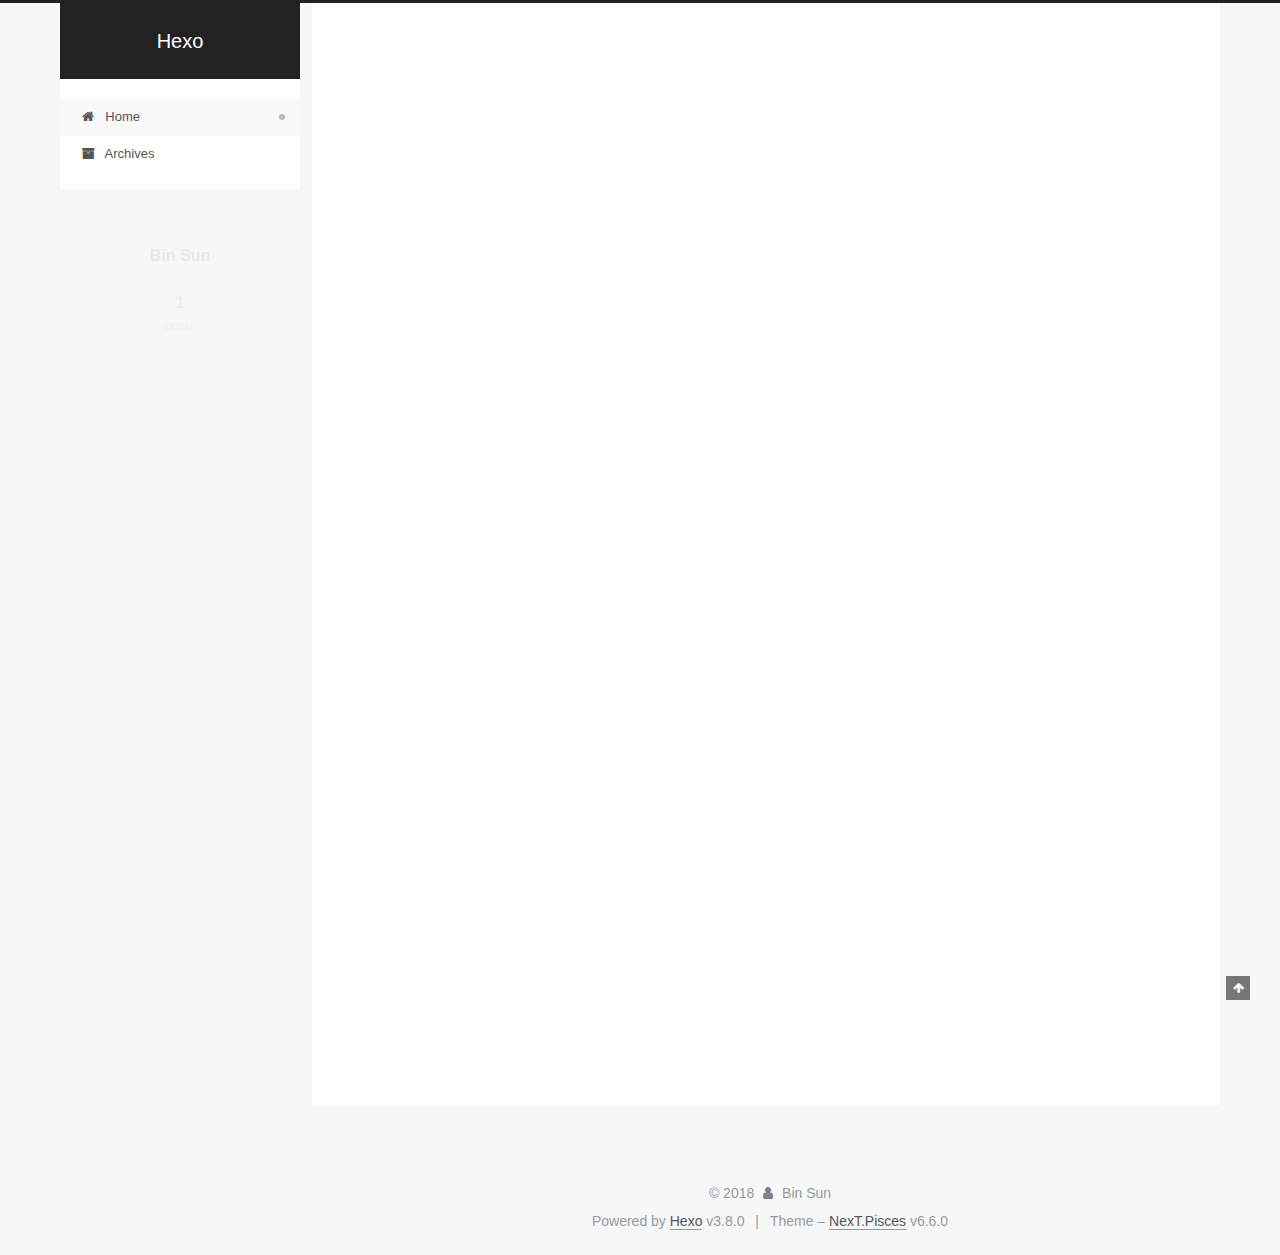
==== index.html @ 510707ea "Site updated: 2018-12-04 16:31:34" ====
<!DOCTYPE html>












  


<html class="theme-next pisces use-motion" lang="zh-Hans">
<head><meta name="generator" content="Hexo 3.8.0">
  <meta charset="UTF-8">
<meta http-equiv="X-UA-Compatible" content="IE=edge">
<meta name="viewport" content="width=device-width, initial-scale=1, maximum-scale=2">
<meta name="theme-color" content="#222">












<meta http-equiv="Cache-Control" content="no-transform">
<meta http-equiv="Cache-Control" content="no-siteapp">






















<link href="/lib/font-awesome/css/font-awesome.min.css?v=4.6.2" rel="stylesheet" type="text/css">

<link href="/css/main.css?v=6.6.0" rel="stylesheet" type="text/css">


  <link rel="apple-touch-icon" sizes="180x180" href="/images/apple-touch-icon-next.png?v=6.6.0">


  <link rel="icon" type="image/png" sizes="32x32" href="/images/favicon-32x32-next.png?v=6.6.0">


  <link rel="icon" type="image/png" sizes="16x16" href="/images/favicon-16x16-next.png?v=6.6.0">


  <link rel="mask-icon" href="/images/logo.svg?v=6.6.0" color="#222">









<script type="text/javascript" id="hexo.configurations">
  var NexT = window.NexT || {};
  var CONFIG = {
    root: '/',
    scheme: 'Pisces',
    version: '6.6.0',
    sidebar: {"position":"left","display":"post","offset":12,"b2t":false,"scrollpercent":false,"onmobile":false},
    fancybox: false,
    fastclick: false,
    lazyload: false,
    tabs: true,
    motion: {"enable":true,"async":false,"transition":{"post_block":"fadeIn","post_header":"slideDownIn","post_body":"slideDownIn","coll_header":"slideLeftIn","sidebar":"slideUpIn"}},
    algolia: {
      applicationID: '',
      apiKey: '',
      indexName: '',
      hits: {"per_page":10},
      labels: {"input_placeholder":"Search for Posts","hits_empty":"We didn't find any results for the search: ${query}","hits_stats":"${hits} results found in ${time} ms"}
    }
  };
</script>


  




  <meta property="og:type" content="website">
<meta property="og:title" content="Hexo">
<meta property="og:url" content="http://yoursite.com/index.html">
<meta property="og:site_name" content="Hexo">
<meta property="og:locale" content="zh-Hans">
<meta name="twitter:card" content="summary">
<meta name="twitter:title" content="Hexo">






  <link rel="canonical" href="http://yoursite.com/">



<script type="text/javascript" id="page.configurations">
  CONFIG.page = {
    sidebar: "",
  };
</script>

  <title>Hexo</title>
  











  <noscript>
  <style type="text/css">
    .use-motion .motion-element,
    .use-motion .brand,
    .use-motion .menu-item,
    .sidebar-inner,
    .use-motion .post-block,
    .use-motion .pagination,
    .use-motion .comments,
    .use-motion .post-header,
    .use-motion .post-body,
    .use-motion .collection-title { opacity: initial; }

    .use-motion .logo,
    .use-motion .site-title,
    .use-motion .site-subtitle {
      opacity: initial;
      top: initial;
    }

    .use-motion {
      .logo-line-before i { left: initial; }
      .logo-line-after i { right: initial; }
    }
  </style>
</noscript>

</head>

<body itemscope="" itemtype="http://schema.org/WebPage" lang="zh-Hans">

  
  
    
  

  <div class="container sidebar-position-left 
  page-home">
    <div class="headband"></div>

    <header id="header" class="header" itemscope="" itemtype="http://schema.org/WPHeader">
      <div class="header-inner"><div class="site-brand-wrapper">
  <div class="site-meta ">
    

    <div class="custom-logo-site-title">
      <a href="/" class="brand" rel="start">
        <span class="logo-line-before"><i></i></span>
        <span class="site-title">Hexo</span>
        <span class="logo-line-after"><i></i></span>
      </a>
    </div>
    
  </div>

  <div class="site-nav-toggle">
    <button aria-label="Toggle navigation bar">
      <span class="btn-bar"></span>
      <span class="btn-bar"></span>
      <span class="btn-bar"></span>
    </button>
  </div>
</div>



<nav class="site-nav">
  
    <ul id="menu" class="menu">
      
        
        
        
          
          <li class="menu-item menu-item-home menu-item-active">

    
    
    
      
    

    

    <a href="/" rel="section"><i class="menu-item-icon fa fa-fw fa-home"></i> <br>Home</a>

  </li>
        
        
        
          
          <li class="menu-item menu-item-archives">

    
    
    
      
    

    

    <a href="/archives/" rel="section"><i class="menu-item-icon fa fa-fw fa-archive"></i> <br>Archives</a>

  </li>

      
      
    </ul>
  

  

  
</nav>



  



</div>
    </header>

    


    <main id="main" class="main">
      <div class="main-inner">
        <div class="content-wrap">
          
            

          
          <div id="content" class="content">
            
  <section id="posts" class="posts-expand">
    
      

  

  
  
  

  

  <article class="post post-type-normal" itemscope="" itemtype="http://schema.org/Article">
  
  
  
  <div class="post-block">
    <link itemprop="mainEntityOfPage" href="http://yoursite.com/2018/12/03/hello-world/">

    <span hidden itemprop="author" itemscope="" itemtype="http://schema.org/Person">
      <meta itemprop="name" content="Bin Sun">
      <meta itemprop="description" content="">
      <meta itemprop="image" content="/images/avatar.gif">
    </span>

    <span hidden itemprop="publisher" itemscope="" itemtype="http://schema.org/Organization">
      <meta itemprop="name" content="Hexo">
    </span>

    
      <header class="post-header">

        
        
          <h1 class="post-title" itemprop="name headline">
                
                
                <a href="/2018/12/03/hello-world/" class="post-title-link" itemprop="http://yoursite.com/index.html">Hello World</a>
              
            
          </h1>
        

        <div class="post-meta">
          <span class="post-time">

            
            
            

            
              <span class="post-meta-item-icon">
                <i class="fa fa-calendar-o"></i>
              </span>
              
                <span class="post-meta-item-text">Posted on</span>
              

              
                
              

              <time title="Created: 2018-12-03 17:00:17" itemprop="dateCreated datePublished" datetime="2018-12-03T17:00:17+08:00">2018-12-03</time>
            

            
          </span>

          

          
            
          

          
          

          

          

          

        </div>
      </header>
    

    
    
    
    <div class="post-body" itemprop="articleBody">

      
      

      
        
          
            <p>Welcome to <a href="https://hexo.io/" target="_blank" rel="noopener">Hexo</a>! This is your very first post. Check <a href="https://hexo.io/docs/" target="_blank" rel="noopener">documentation</a> for more info. If you get any problems when using Hexo, you can find the answer in <a href="https://hexo.io/docs/troubleshooting.html" target="_blank" rel="noopener">troubleshooting</a> or you can ask me on <a href="https://github.com/hexojs/hexo/issues" target="_blank" rel="noopener">GitHub</a>.</p>
<h2 id="Quick-Start"><a href="#Quick-Start" class="headerlink" title="Quick Start"></a>Quick Start</h2><h3 id="Create-a-new-post"><a href="#Create-a-new-post" class="headerlink" title="Create a new post"></a>Create a new post</h3><figure class="highlight bash"><table><tr><td class="gutter"><pre><span class="line">1</span><br></pre></td><td class="code"><pre><span class="line">$ hexo new <span class="string">"My New Post"</span></span><br></pre></td></tr></table></figure>
<p>More info: <a href="https://hexo.io/docs/writing.html" target="_blank" rel="noopener">Writing</a></p>
<h3 id="Run-server"><a href="#Run-server" class="headerlink" title="Run server"></a>Run server</h3><figure class="highlight bash"><table><tr><td class="gutter"><pre><span class="line">1</span><br></pre></td><td class="code"><pre><span class="line">$ hexo server</span><br></pre></td></tr></table></figure>
<p>More info: <a href="https://hexo.io/docs/server.html" target="_blank" rel="noopener">Server</a></p>
<h3 id="Generate-static-files"><a href="#Generate-static-files" class="headerlink" title="Generate static files"></a>Generate static files</h3><figure class="highlight bash"><table><tr><td class="gutter"><pre><span class="line">1</span><br></pre></td><td class="code"><pre><span class="line">$ hexo generate</span><br></pre></td></tr></table></figure>
<p>More info: <a href="https://hexo.io/docs/generating.html" target="_blank" rel="noopener">Generating</a></p>
<h3 id="Deploy-to-remote-sites"><a href="#Deploy-to-remote-sites" class="headerlink" title="Deploy to remote sites"></a>Deploy to remote sites</h3><figure class="highlight bash"><table><tr><td class="gutter"><pre><span class="line">1</span><br></pre></td><td class="code"><pre><span class="line">$ hexo deploy</span><br></pre></td></tr></table></figure>
<p>More info: <a href="https://hexo.io/docs/deployment.html" target="_blank" rel="noopener">Deployment</a></p>

          
        
      
    </div>

    

    
    
    

    

    
       
    
    

    

    <footer class="post-footer">
      

      

      

      
      
        <div class="post-eof"></div>
      
    </footer>
  </div>
  
  
  
  </article>


    
  </section>

  


          </div>
          

        </div>
        
          
  
  <div class="sidebar-toggle">
    <div class="sidebar-toggle-line-wrap">
      <span class="sidebar-toggle-line sidebar-toggle-line-first"></span>
      <span class="sidebar-toggle-line sidebar-toggle-line-middle"></span>
      <span class="sidebar-toggle-line sidebar-toggle-line-last"></span>
    </div>
  </div>

  <aside id="sidebar" class="sidebar">
    
    <div class="sidebar-inner">

      

      

      <section class="site-overview-wrap sidebar-panel sidebar-panel-active">
        <div class="site-overview">
          <div class="site-author motion-element" itemprop="author" itemscope="" itemtype="http://schema.org/Person">
            
              <p class="site-author-name" itemprop="name">Bin Sun</p>
              <p class="site-description motion-element" itemprop="description"></p>
          </div>

          
            <nav class="site-state motion-element">
              
                <div class="site-state-item site-state-posts">
                
                  <a href="/archives/">
                
                    <span class="site-state-item-count">1</span>
                    <span class="site-state-item-name">posts</span>
                  </a>
                </div>
              

              

              
            </nav>
          

          

          

          

          
          

          
            
          
          

        </div>
      </section>

      

      

    </div>
  </aside>


        
      </div>
    </main>

    <footer id="footer" class="footer">
      <div class="footer-inner">
        <div class="copyright">&copy; <span itemprop="copyrightYear">2018</span>
  <span class="with-love" id="animate">
    <i class="fa fa-user"></i>
  </span>
  <span class="author" itemprop="copyrightHolder">Bin Sun</span>

  

  
</div>


  <div class="powered-by">Powered by <a href="https://hexo.io" class="theme-link" rel="noopener" target="_blank">Hexo</a> v3.8.0</div>



  <span class="post-meta-divider">|</span>



  <div class="theme-info">Theme – <a href="https://theme-next.org" class="theme-link" rel="noopener" target="_blank">NexT.Pisces</a> v6.6.0</div>




        








        
      </div>
    </footer>

    
      <div class="back-to-top">
        <i class="fa fa-arrow-up"></i>
        
      </div>
    

    
	
    

    
  </div>

  

<script type="text/javascript">
  if (Object.prototype.toString.call(window.Promise) !== '[object Function]') {
    window.Promise = null;
  }
</script>


























  
  
    <script type="text/javascript" src="/lib/jquery/index.js?v=2.1.3"></script>
  

  
  
    <script type="text/javascript" src="/lib/velocity/velocity.min.js?v=1.2.1"></script>
  

  
  
    <script type="text/javascript" src="/lib/velocity/velocity.ui.min.js?v=1.2.1"></script>
  


  


  <script type="text/javascript" src="/js/src/utils.js?v=6.6.0"></script>

  <script type="text/javascript" src="/js/src/motion.js?v=6.6.0"></script>



  
  


  <script type="text/javascript" src="/js/src/affix.js?v=6.6.0"></script>

  <script type="text/javascript" src="/js/src/schemes/pisces.js?v=6.6.0"></script>



  

  


  <script type="text/javascript" src="/js/src/bootstrap.js?v=6.6.0"></script>



  



  










  





  

  

  

  

  

  
  

  

  

  

  

  

  

</body>
</html>
---- css/main.css ----
/* normalize.css v3.0.2 | MIT License | git.io/normalize */
html {
  font-family: sans-serif; /* 1 */
  -ms-text-size-adjust: 100%; /* 2 */
  -webkit-text-size-adjust: 100%; /* 2 */
}
body {
  margin: 0;
}
article,
aside,
details,
figcaption,
figure,
footer,
header,
hgroup,
main,
menu,
nav,
section,
summary {
  display: block;
}
audio,
canvas,
progress,
video {
  display: inline-block; /* 1 */
  vertical-align: baseline; /* 2 */
}
audio:not([controls]) {
  display: none;
  height: 0;
}
[hidden],
template {
  display: none;
}
a {
  background-color: transparent;
}
a:active,
a:hover {
  outline: 0;
}
abbr[title] {
  border-bottom: 1px dotted;
}
b,
strong {
  font-weight: bold;
}
dfn {
  font-style: italic;
}
h1 {
  font-size: 2em;
  margin: 0.67em 0;
}
mark {
  background: #ff0;
  color: #000;
}
small {
  font-size: 80%;
}
sub,
sup {
  font-size: 75%;
  line-height: 0;
  position: relative;
  vertical-align: baseline;
}
sup {
  top: -0.5em;
}
sub {
  bottom: -0.25em;
}
img {
  border: 0;
}
svg:not(:root) {
  overflow: hidden;
}
figure {
  margin: 1em 40px;
}
hr {
  -moz-box-sizing: content-box;
  box-sizing: content-box;
  height: 0;
}
pre {
  overflow: auto;
}
code,
kbd,
pre,
samp {
  font-family: monospace, monospace;
  font-size: 1em;
}
button,
input,
optgroup,
select,
textarea {
  color: inherit; /* 1 */
  font: inherit; /* 2 */
  margin: 0; /* 3 */
}
button {
  overflow: visible;
}
button,
select {
  text-transform: none;
}
button,
html input[type="button"],
input[type="reset"],
input[type="submit"] {
  -webkit-appearance: button; /* 2 */
  cursor: pointer; /* 3 */
}
button[disabled],
html input[disabled] {
  cursor: default;
}
button::-moz-focus-inner,
input::-moz-focus-inner {
  border: 0;
  padding: 0;
}
input {
  line-height: normal;
}
input[type="checkbox"],
input[type="radio"] {
  box-sizing: border-box; /* 1 */
  padding: 0; /* 2 */
}
input[type="number"]::-webkit-inner-spin-button,
input[type="number"]::-webkit-outer-spin-button {
  height: auto;
}
input[type="search"] {
  -webkit-appearance: textfield; /* 1 */
  -moz-box-sizing: content-box;
  -webkit-box-sizing: content-box; /* 2 */
  box-sizing: content-box;
}
input[type="search"]::-webkit-search-cancel-button,
input[type="search"]::-webkit-search-decoration {
  -webkit-appearance: none;
}
fieldset {
  border: 1px solid #c0c0c0;
  margin: 0 2px;
  padding: 0.35em 0.625em 0.75em;
}
legend {
  border: 0; /* 1 */
  padding: 0; /* 2 */
}
textarea {
  overflow: auto;
}
optgroup {
  font-weight: bold;
}
table {
  border-collapse: collapse;
  border-spacing: 0;
}
td,
th {
  padding: 0;
}
::selection {
  background: #262a30;
  color: #fff;
}
body {
  position: relative;
  font-family: 'Lato', "PingFang SC", "Microsoft YaHei", sans-serif;
  font-size: 14px;
  line-height: 2;
  color: #555;
  background: #f5f7f9;
}
@media (max-width: 767px) {
  body {
    padding-right: 0 !important;
  }
}
@media (min-width: 768px) and (max-width: 991px) {
  body {
    padding-right: 0 !important;
  }
}
@media (min-width: 1200px) {
  body {
    font-size: 16px;
  }
}
h1,
h2,
h3,
h4,
h5,
h6 {
  margin: 0;
  padding: 0;
  font-weight: bold;
  line-height: 1.5;
  font-family: 'Lato', "PingFang SC", "Microsoft YaHei", sans-serif;
}
h1,
h2,
h3,
h4,
h5,
h6 {
  margin: 20px 0 15px;
}
h1 {
  font-size: 22px;
}
@media (max-width: 767px) {
  h1 {
    font-size: 18px;
  }
}
h2 {
  font-size: 20px;
}
@media (max-width: 767px) {
  h2 {
    font-size: 16px;
  }
}
h3 {
  font-size: 18px;
}
@media (max-width: 767px) {
  h3 {
    font-size: 14px;
  }
}
h4 {
  font-size: 16px;
}
@media (max-width: 767px) {
  h4 {
    font-size: 12px;
  }
}
h5 {
  font-size: 14px;
}
@media (max-width: 767px) {
  h5 {
    font-size: 10px;
  }
}
h6 {
  font-size: 12px;
}
@media (max-width: 767px) {
  h6 {
    font-size: 8px;
  }
}
p {
  margin: 0 0 20px 0;
}
a,
span.exturl {
  overflow-wrap: break-word;
  word-wrap: break-word;
  background-color: transparent;
  color: #555;
  text-decoration: none;
  outline: none;
  border-bottom: 1px solid #999;
  cursor: pointer;
}
a:hover,
span.exturl:hover {
  color: #222;
  border-bottom-color: #222;
}
blockquote {
  margin: 0;
  padding: 0;
}
img {
  display: block;
  margin: auto;
  max-width: 100%;
  height: auto;
}
hr {
  margin: 40px 0;
  height: 3px;
  border: none;
  background-color: #ddd;
  background-image: repeating-linear-gradient(-45deg, #fff, #fff 4px, transparent 4px, transparent 8px);
}
blockquote {
  padding: 0 15px;
  color: #666;
  border-left: 4px solid #ddd;
}
blockquote cite::before {
  content: "-";
  padding: 0 5px;
}
dt {
  font-weight: 700;
}
dd {
  margin: 0;
  padding: 0;
}
kbd {
  border: 1px solid #ccc;
  border-radius: 0.2em;
  box-shadow: 0.1em 0.1em 0.2em rgba(0,0,0,0.1);
  background-color: #f9f9f9;
  font-family: inherit;
  background-image: -webkit-linear-gradient(top, #eee, #fff, #eee);
  padding: 0.1em 0.3em;
  white-space: nowrap;
}
.text-left {
  text-align: left;
}
.text-center {
  text-align: center;
}
.text-right {
  text-align: right;
}
.text-justify {
  text-align: justify;
}
.text-nowrap {
  white-space: nowrap;
}
.text-lowercase {
  text-transform: lowercase;
}
.text-uppercase {
  text-transform: uppercase;
}
.text-capitalize {
  text-transform: capitalize;
}
.center-block {
  display: block;
  margin-left: auto;
  margin-right: auto;
}
.clearfix:before,
.clearfix:after {
  content: " ";
  display: table;
}
.clearfix:after {
  clear: both;
}
.pullquote {
  width: 45%;
}
.pullquote.left {
  float: left;
  margin-left: 5px;
  margin-right: 10px;
}
.pullquote.right {
  float: right;
  margin-left: 10px;
  margin-right: 5px;
}
.affix.affix.affix {
  position: fixed;
}
.translation {
  margin-top: -20px;
  font-size: 14px;
  color: #999;
}
.scrollbar-measure {
  width: 100px;
  height: 100px;
  overflow: scroll;
  position: absolute;
  top: -9999px;
}
.use-motion .motion-element {
  opacity: 0;
}
table {
  margin: 20px 0;
  width: 100%;
  border-collapse: collapse;
  border-spacing: 0;
  border: 1px solid #ddd;
  font-size: 14px;
  word-break: break-all;
}
table>tbody>tr:nth-of-type(odd) {
  background-color: #f9f9f9;
}
table>tbody>tr:hover {
  background-color: #f5f5f5;
}
caption,
th,
td {
  padding: 8px;
  text-align: left;
  vertical-align: middle;
  font-weight: normal;
}
th,
td {
  border-bottom: 3px solid #ddd;
  border-right: 1px solid #eee;
}
th {
  padding-bottom: 10px;
  font-weight: 700;
}
td {
  border-bottom-width: 1px;
}
html,
body {
  height: 100%;
}
.container {
  position: relative;
  min-height: 100%;
}
.header-inner {
  margin: 0 auto;
  padding: 100px 0 70px;
  width: calc(100% - 20px);
}
@media (min-width: 1200px) {
  .container .header-inner {
    width: 1160px;
  }
}
@media (min-width: 1600px) {
  .container .header-inner {
    width: 73%;
  }
}
.main {
  padding-bottom: 150px;
}
.main-inner {
  margin: 0 auto;
  width: calc(100% - 20px);
}
@media (min-width: 1200px) {
  .container .main-inner {
    width: 1160px;
  }
}
@media (min-width: 1600px) {
  .container .main-inner {
    width: 73%;
  }
}
.footer {
  position: absolute;
  left: 0;
  bottom: 0;
  width: 100%;
  min-height: 50px;
}
.footer-inner {
  box-sizing: border-box;
  margin: 20px auto;
  width: calc(100% - 20px);
}
@media (min-width: 1200px) {
  .container .footer-inner {
    width: 1160px;
  }
}
@media (min-width: 1600px) {
  .container .footer-inner {
    width: 73%;
  }
}
pre,
.highlight {
  overflow: auto;
  margin: 20px 0;
  padding: 0;
  font-size: 14px;
  color: #4d4d4c;
  background: #f7f7f7;
  line-height: 1.6;
}
pre,
code {
  font-family: consolas, Menlo, "PingFang SC", "Microsoft YaHei", monospace;
}
code {
  overflow-wrap: break-word;
  word-wrap: break-word;
  padding: 2px 4px;
  color: #555;
  background: #eee;
  border-radius: 3px;
  font-size: 14px;
}
pre {
  padding: 10px;
}
pre code {
  padding: 0;
  color: #4d4d4c;
  background: none;
  text-shadow: none;
}
.highlight {
  border-radius: 1px;
}
.highlight pre {
  border: none;
  margin: 0;
  padding: 10px 0;
}
.highlight table {
  margin: 0;
  width: auto;
  border: none;
}
.highlight td {
  border: none;
  padding: 0;
}
.highlight figcaption {
  font-size: 1em;
  color: #4d4d4c;
  line-height: 1em;
  margin-bottom: 1em;
  margin: 0em;
  padding: 0.5em;
  background: #eee;
  border-bottom: 1px solid #e9e9e9;
}
.highlight figcaption:before,
.highlight figcaption:after {
  content: " ";
  display: table;
}
.highlight figcaption:after {
  clear: both;
}
.highlight figcaption a {
  float: right;
  color: #4d4d4c;
}
.highlight figcaption a:hover {
  border-bottom-color: #4d4d4c;
}
.highlight .gutter pre {
  padding-left: 10px;
  padding-right: 10px;
  color: #869194;
  text-align: right;
  background-color: #eff2f3;
}
.highlight .code pre {
  width: 100%;
  padding-left: 10px;
  padding-right: 10px;
  background-color: #f7f7f7;
}
.highlight .line {
  height: 20px;
}
.gutter {
  -webkit-user-select: none;
  -moz-user-select: none;
  -ms-user-select: none;
  user-select: none;
}
.gist table {
  width: auto;
}
.gist table td {
  border: none;
}
pre .deletion {
  background: #fdd;
}
pre .addition {
  background: #dfd;
}
pre .meta {
  color: #8959a8;
}
pre .comment {
  color: #8e908c;
}
pre .variable,
pre .attribute,
pre .tag,
pre .regexp,
pre .ruby .constant,
pre .xml .tag .title,
pre .xml .pi,
pre .xml .doctype,
pre .html .doctype,
pre .css .id,
pre .css .class,
pre .css .pseudo {
  color: #c82829;
}
pre .number,
pre .preprocessor,
pre .built_in,
pre .literal,
pre .params,
pre .constant,
pre .command {
  color: #f5871f;
}
pre .ruby .class .title,
pre .css .rules .attribute,
pre .string,
pre .value,
pre .inheritance,
pre .header,
pre .ruby .symbol,
pre .xml .cdata,
pre .special,
pre .number,
pre .formula {
  color: #718c00;
}
pre .title,
pre .css .hexcolor {
  color: #3e999f;
}
pre .function,
pre .python .decorator,
pre .python .title,
pre .ruby .function .title,
pre .ruby .title .keyword,
pre .perl .sub,
pre .javascript .title,
pre .coffeescript .title {
  color: #4271ae;
}
pre .keyword,
pre .javascript .function {
  color: #8959a8;
}
.posts-expand .post-body img.full-image {
  border: none;
}
.blockquote-center,
.page-home .post-type-quote blockquote,
.page-post-detail .post-type-quote blockquote {
  position: relative;
  margin: 40px 0;
  padding: 0;
  border-left: none;
  text-align: center;
}
.blockquote-center::before,
.page-home .post-type-quote blockquote::before,
.page-post-detail .post-type-quote blockquote::before,
.blockquote-center::after,
.page-home .post-type-quote blockquote::after,
.page-post-detail .post-type-quote blockquote::after {
  position: absolute;
  content: ' ';
  display: block;
  width: 100%;
  height: 24px;
  opacity: 0.2;
  background-repeat: no-repeat;
  background-position: 0 -6px;
  background-size: 22px 22px;
}
.blockquote-center::before,
.page-home .post-type-quote blockquote::before,
.page-post-detail .post-type-quote blockquote::before {
  top: -20px;
  background-image: url("../images/quote-l.svg");
  border-top: 1px solid #ccc;
}
.blockquote-center::after,
.page-home .post-type-quote blockquote::after,
.page-post-detail .post-type-quote blockquote::after {
  bottom: -20px;
  background-image: url("../images/quote-r.svg");
  border-bottom: 1px solid #ccc;
  background-position: 100% 8px;
}
.blockquote-center p,
.page-home .post-type-quote blockquote p,
.page-post-detail .post-type-quote blockquote p,
.blockquote-center div,
.page-home .post-type-quote blockquote div,
.page-post-detail .post-type-quote blockquote div {
  text-align: center;
}
.post .post-body .group-picture img {
  box-sizing: border-box;
  padding: 0 3px;
  border: none;
}
.post .group-picture-row {
  overflow: hidden;
  margin-top: 6px;
}
.post .group-picture-row:first-child {
  margin-top: 0;
}
.post .group-picture-column {
  float: left;
}
.page-post-detail .post-body .group-picture-column {
  float: none;
  margin-top: 10px;
  width: auto !important;
}
.page-post-detail .post-body .group-picture-column img {
  margin: 0 auto;
}
.page-archive .group-picture-container {
  overflow: hidden;
}
.page-archive .group-picture-row {
  float: left;
}
.page-archive .group-picture-row:first-child {
  margin-top: 6px;
}
.page-archive .group-picture-column {
  max-width: 150px;
  max-height: 150px;
}
.post-body .note {
  position: relative;
  padding: 15px;
  margin-bottom: 20px;
  border: 1px solid #eee;
  border-left-width: 5px;
  border-radius: 3px;
}
.post-body .note h2,
.post-body .note h3,
.post-body .note h4,
.post-body .note h5,
.post-body .note h6 {
  margin-top: 0;
  margin-bottom: 0;
  border-bottom: initial;
  padding-top: 0 !important;
}
.post-body .note p:first-child,
.post-body .note ul:first-child,
.post-body .note ol:first-child,
.post-body .note table:first-child,
.post-body .note pre:first-child,
.post-body .note blockquote:first-child {
  margin-top: 0;
}
.post-body .note p:last-child,
.post-body .note ul:last-child,
.post-body .note ol:last-child,
.post-body .note table:last-child,
.post-body .note pre:last-child,
.post-body .note blockquote:last-child {
  margin-bottom: 0;
}
.post-body .note.default {
  border-left-color: #777;
}
.post-body .note.default h2,
.post-body .note.default h3,
.post-body .note.default h4,
.post-body .note.default h5,
.post-body .note.default h6 {
  color: #777;
}
.post-body .note.primary {
  border-left-color: #6f42c1;
}
.post-body .note.primary h2,
.post-body .note.primary h3,
.post-body .note.primary h4,
.post-body .note.primary h5,
.post-body .note.primary h6 {
  color: #6f42c1;
}
.post-body .note.info {
  border-left-color: #428bca;
}
.post-body .note.info h2,
.post-body .note.info h3,
.post-body .note.info h4,
.post-body .note.info h5,
.post-body .note.info h6 {
  color: #428bca;
}
.post-body .note.success {
  border-left-color: #5cb85c;
}
.post-body .note.success h2,
.post-body .note.success h3,
.post-body .note.success h4,
.post-body .note.success h5,
.post-body .note.success h6 {
  color: #5cb85c;
}
.post-body .note.warning {
  border-left-color: #f0ad4e;
}
.post-body .note.warning h2,
.post-body .note.warning h3,
.post-body .note.warning h4,
.post-body .note.warning h5,
.post-body .note.warning h6 {
  color: #f0ad4e;
}
.post-body .note.danger {
  border-left-color: #d9534f;
}
.post-body .note.danger h2,
.post-body .note.danger h3,
.post-body .note.danger h4,
.post-body .note.danger h5,
.post-body .note.danger h6 {
  color: #d9534f;
}
.post-body .label {
  display: inline;
  padding: 0 2px;
  white-space: nowrap;
}
.post-body .label.default {
  background-color: #f0f0f0;
}
.post-body .label.primary {
  background-color: #efe6f7;
}
.post-body .label.info {
  background-color: #e5f2f8;
}
.post-body .label.success {
  background-color: #e7f4e9;
}
.post-body .label.warning {
  background-color: #fcf6e1;
}
.post-body .label.danger {
  background-color: #fae8eb;
}
.post-body .tabs {
  position: relative;
  display: block;
  margin-bottom: 20px;
  padding-top: 10px;
}
.post-body .tabs ul.nav-tabs {
  margin: 0;
  padding: 0;
  display: flex;
  margin-bottom: -1px;
}
@media (max-width: 413px) {
  .post-body .tabs ul.nav-tabs {
    display: block;
    margin-bottom: 5px;
  }
}
.post-body .tabs ul.nav-tabs li.tab {
  list-style-type: none !important;
  margin: 0 0.25em 0 0;
  border-top: 3px solid transparent;
  border-left: 1px solid transparent;
  border-right: 1px solid transparent;
}
@media (max-width: 413px) {
  .post-body .tabs ul.nav-tabs li.tab {
    margin: initial;
    border-top: 1px solid transparent;
    border-left: 3px solid transparent;
    border-right: 1px solid transparent;
    border-bottom: 1px solid transparent;
  }
}
.post-body .tabs ul.nav-tabs li.tab a {
  outline: 0;
  border-bottom: initial;
  display: block;
  line-height: 1.8em;
  padding: 0.25em 0.75em;
  transition-duration: 0.2s;
  transition-timing-function: ease-out;
  transition-delay: 0s;
}
.post-body .tabs ul.nav-tabs li.tab a i {
  width: 1.285714285714286em;
}
.post-body .tabs ul.nav-tabs li.tab.active {
  border-top: 3px solid #fc6423;
  border-left: 1px solid #ddd;
  border-right: 1px solid #ddd;
  background-color: #fff;
}
@media (max-width: 413px) {
  .post-body .tabs ul.nav-tabs li.tab.active {
    border-top: 1px solid #ddd;
    border-left: 3px solid #fc6423;
    border-right: 1px solid #ddd;
    border-bottom: 1px solid #ddd;
  }
}
.post-body .tabs ul.nav-tabs li.tab.active a {
  cursor: default;
  color: #555;
}
.post-body .tabs .tab-content {
  background-color: #fff;
}
.post-body .tabs .tab-content .tab-pane {
  border: 1px solid #ddd;
  padding: 20px 20px 0 20px;
}
.post-body .tabs .tab-content .tab-pane:not(.active) {
  display: none !important;
}
.post-body .tabs .tab-content .tab-pane.active {
  display: block !important;
}
.btn {
  display: inline-block;
  padding: 0 20px;
  font-size: 14px;
  color: #555;
  background: #fff;
  border: 2px solid #555;
  text-decoration: none;
  border-radius: 2px;
  transition-property: background-color;
  transition-duration: 0.2s;
  transition-timing-function: ease-in-out;
  transition-delay: 0s;
  line-height: 2;
}
.btn:hover {
  border-color: #222;
  color: #fff;
  background: #222;
}
.btn +.btn {
  margin: 0 0 8px 8px;
}
.btn .fa-fw {
  width: 1.285714285714286em;
  text-align: left;
}
.btn-bar {
  display: block;
  width: 22px;
  height: 2px;
  background: #555;
  border-radius: 1px;
}
.btn-bar+.btn-bar {
  margin-top: 4px;
}
.pagination {
  margin: 120px 0 40px;
  text-align: center;
  border-top: 1px solid #eee;
}
.page-number-basic,
.pagination .prev,
.pagination .next,
.pagination .page-number,
.pagination .space {
  display: inline-block;
  position: relative;
  top: -1px;
  margin: 0 10px;
  padding: 0 11px;
}
@media (max-width: 767px) {
  .page-number-basic,
  .pagination .prev,
  .pagination .next,
  .pagination .page-number,
  .pagination .space {
    margin: 0 5px;
  }
}
.pagination .prev,
.pagination .next,
.pagination .page-number {
  border-bottom: 0;
  border-top: 1px solid #eee;
  transition-property: border-color;
  transition-duration: 0.2s;
  transition-timing-function: ease-in-out;
  transition-delay: 0s;
}
.pagination .prev:hover,
.pagination .next:hover,
.pagination .page-number:hover {
  border-top-color: #222;
}
.pagination .space {
  padding: 0;
  margin: 0;
}
.pagination .prev {
  margin-left: 0;
}
.pagination .next {
  margin-right: 0;
}
.pagination .page-number.current {
  color: #fff;
  background: #ccc;
  border-top-color: #ccc;
}
@media (max-width: 767px) {
  .pagination {
    border-top: none;
  }
  .pagination .prev,
  .pagination .next,
  .pagination .page-number {
    margin-bottom: 10px;
    border-top: 0;
    border-bottom: 1px solid #eee;
    padding: 0 10px;
  }
  .pagination .prev:hover,
  .pagination .next:hover,
  .pagination .page-number:hover {
    border-bottom-color: #222;
  }
}
.comments {
  margin: 60px 20px 0;
}
.tag-cloud {
  text-align: center;
}
.tag-cloud a {
  display: inline-block;
  margin: 10px;
}
.back-to-top {
  box-sizing: border-box;
  position: fixed;
  bottom: -100px;
  right: 30px;
  z-index: 1050;
  padding: 0 6px;
  width: 24px;
  background: #222;
  font-size: 12px;
  opacity: 0.6;
  color: #fff;
  cursor: pointer;
  text-align: center;
  -webkit-transform: translateZ(0);
  transition-property: bottom;
  transition-duration: 0.2s;
  transition-timing-function: ease-in-out;
  transition-delay: 0s;
}
@media (min-width: 768px) and (max-width: 991px) {
  .back-to-top {
    display: none !important;
  }
}
@media (max-width: 767px) {
  .back-to-top {
    display: none !important;
  }
}
.back-to-top.back-to-top-on {
  bottom: 30px;
}
.header {
  background: transparent;
}
.header-inner {
  position: relative;
}
.headband {
  height: 3px;
  background: #222;
}
.site-meta {
  margin: 0;
  text-align: center;
}
@media (max-width: 767px) {
  .site-meta {
    text-align: center;
  }
}
.brand {
  position: relative;
  display: inline-block;
  padding: 0 40px;
  color: #fff;
  background: #222;
  border-bottom: none;
}
.brand:hover {
  color: #fff;
}
.logo {
  display: inline-block;
  margin-right: 5px;
  line-height: 36px;
  vertical-align: top;
}
.site-title {
  display: inline-block;
  vertical-align: top;
  line-height: 36px;
  font-size: 20px;
  font-weight: normal;
  font-family: 'Lato', "PingFang SC", "Microsoft YaHei", sans-serif;
}
.site-subtitle {
  margin-top: 10px;
  font-size: 13px;
  color: #ddd;
}
.use-motion .brand {
  opacity: 0;
}
.use-motion .logo,
.use-motion .site-title,
.use-motion .site-subtitle {
  opacity: 0;
  position: relative;
  top: -10px;
}
.site-nav-toggle {
  display: none;
  position: absolute;
  top: 10px;
  left: 10px;
}
@media (max-width: 767px) {
  .site-nav-toggle {
    display: block;
  }
}
.site-nav-toggle button {
  margin-top: 2px;
  padding: 9px 10px;
  background: transparent;
  border: none;
}
@media (max-width: 767px) {
  .site-nav {
    display: none;
    margin: 0 -10px;
    padding: 0 10px;
    clear: both;
    border-top: 1px solid #ddd;
  }
}
@media (min-width: 768px) and (max-width: 991px) {
  .site-nav {
    display: block !important;
  }
}
@media (min-width: 992px) {
  .site-nav {
    display: block !important;
  }
}
.menu {
  margin-top: 20px;
  padding-left: 0;
  text-align: center;
}
.menu .menu-item {
  display: inline-block;
  margin: 0 10px;
  list-style: none;
}
@media screen and (max-width: 767px) {
  .menu .menu-item {
    margin-top: 10px;
  }
}
.menu .menu-item a,
.menu .menu-item span.exturl {
  display: block;
  font-size: 13px;
  line-height: inherit;
  border-bottom: 1px solid transparent;
  transition-property: border-color;
  transition-duration: 0.2s;
  transition-timing-function: ease-in-out;
  transition-delay: 0s;
}
.menu .menu-item a:hover,
.menu .menu-item span.exturl:hover {
  border-bottom-color: #222;
}
.menu .menu-item .fa {
  margin-right: 5px;
}
.use-motion .menu-item {
  opacity: 0;
}
.post-body {
  overflow-wrap: break-word;
  word-wrap: break-word;
  font-family: 'Lato', "PingFang SC", "Microsoft YaHei", sans-serif;
}
.post-body .exturl .fa {
  font-size: 14px;
  margin-left: 4px;
}
.post-body .fancybox img {
  display: block !important;
  margin: 0 auto;
  cursor: pointer;
  cursor: zoom-in;
  cursor: -webkit-zoom-in;
}
.post-body .image-caption,
.post-body .figure .caption {
  margin: -20px auto 15px;
  text-align: center;
  font-size: 14px;
  color: #999;
  font-weight: bold;
  line-height: 1;
}
.post-sticky-flag {
  display: inline-block;
  font-size: 16px;
  -ms-transform: rotate(30deg);
  -webkit-transform: rotate(30deg);
  -moz-transform: rotate(30deg);
  -ms-transform: rotate(30deg);
  -o-transform: rotate(30deg);
  transform: rotate(30deg);
}
.use-motion .post-block,
.use-motion .pagination,
.use-motion .comments {
  opacity: 0;
}
.use-motion .post-header {
  opacity: 0;
}
.use-motion .post-body {
  opacity: 0;
}
.use-motion .collection-title {
  opacity: 0;
}
.posts-expand {
  padding-top: 40px;
}
@media (max-width: 767px) {
  .posts-expand {
    margin: 0 20px;
  }
  .post-body pre .gutter pre {
    padding-right: 10px;
  }
  .post-body .highlight {
    margin-left: 0px;
    margin-right: 0px;
    padding: 0;
  }
  .post-body .highlight .gutter pre {
    padding-right: 10px;
  }
}
@media (min-width: 992px) {
  .posts-expand .post-body {
    text-align: justify;
  }
}
.posts-expand .post-body h2,
.posts-expand .post-body h3,
.posts-expand .post-body h4,
.posts-expand .post-body h5,
.posts-expand .post-body h6 {
  padding-top: 10px;
}
.posts-expand .post-body h2 .header-anchor,
.posts-expand .post-body h3 .header-anchor,
.posts-expand .post-body h4 .header-anchor,
.posts-expand .post-body h5 .header-anchor,
.posts-expand .post-body h6 .header-anchor {
  float: right;
  margin-left: 10px;
  color: #ccc;
  border-bottom-style: none;
  visibility: hidden;
}
.posts-expand .post-body h2 .header-anchor:hover,
.posts-expand .post-body h3 .header-anchor:hover,
.posts-expand .post-body h4 .header-anchor:hover,
.posts-expand .post-body h5 .header-anchor:hover,
.posts-expand .post-body h6 .header-anchor:hover {
  color: inherit;
}
.posts-expand .post-body h2:hover .header-anchor,
.posts-expand .post-body h3:hover .header-anchor,
.posts-expand .post-body h4:hover .header-anchor,
.posts-expand .post-body h5:hover .header-anchor,
.posts-expand .post-body h6:hover .header-anchor {
  visibility: visible;
}
.posts-expand .post-body ul li {
  list-style: circle;
}
.posts-expand .post-body img {
  box-sizing: border-box;
  margin: auto;
  padding: 3px;
  border: 1px solid #ddd;
}
.posts-expand .post-body .fancybox img {
  margin: 0 auto 25px;
}
.posts-expand .post-body img {
  margin: 0 auto 25px;
}
@media (max-width: 767px) {
  .posts-collapse {
    margin: 0 20px;
  }
  .posts-collapse .post-title,
  .posts-collapse .post-meta {
    display: block;
    width: auto;
    text-align: left;
  }
}
.posts-collapse {
  position: relative;
  z-index: 1010;
  margin-left: 55px;
}
.posts-collapse::after {
  content: " ";
  position: absolute;
  top: 20px;
  left: 0;
  margin-left: -2px;
  width: 4px;
  height: 100%;
  background: #f5f5f5;
  z-index: -1;
}
@media (max-width: 767px) {
  .posts-collapse {
    margin: 0 20px;
  }
}
.posts-collapse .collection-title {
  position: relative;
  margin: 60px 0;
}
.posts-collapse .collection-title h1,
.posts-collapse .collection-title h2 {
  margin-left: 20px;
}
.posts-collapse .collection-title small {
  color: #bbb;
  margin-left: 5px;
}
.posts-collapse .collection-title::before {
  content: " ";
  position: absolute;
  left: 0;
  top: 50%;
  margin-left: -4px;
  margin-top: -4px;
  width: 8px;
  height: 8px;
  background: #bbb;
  border-radius: 50%;
}
.posts-collapse .post {
  margin: 30px 0;
}
.posts-collapse .post-header {
  position: relative;
  transition-duration: 0.2s;
  transition-timing-function: ease-in-out;
  transition-delay: 0s;
  transition-property: border;
  border-bottom: 1px dashed #ccc;
}
.posts-collapse .post-header::before {
  content: " ";
  position: absolute;
  left: 0;
  top: 12px;
  width: 6px;
  height: 6px;
  margin-left: -4px;
  background: #bbb;
  border-radius: 50%;
  border: 1px solid #fff;
  transition-duration: 0.2s;
  transition-timing-function: ease-in-out;
  transition-delay: 0s;
  transition-property: background;
}
.posts-collapse .post-header:hover {
  border-bottom-color: #666;
}
.posts-collapse .post-header:hover::before {
  background: #222;
}
.posts-collapse .post-meta {
  position: absolute;
  font-size: 12px;
  left: 20px;
  top: 5px;
}
.posts-collapse .post-comments-count {
  display: none;
}
.posts-collapse .post-title {
  margin-left: 60px;
  font-size: 16px;
  font-weight: normal;
  line-height: inherit;
}
.posts-collapse .post-title::after {
  margin-left: 3px;
  opacity: 0.6;
}
.posts-collapse .post-title a,
.posts-collapse .post-title span.exturl {
  color: #666;
  border-bottom: none;
}
.page-home .post-type-quote .post-header,
.page-post-detail .post-type-quote .post-header,
.page-home .post-type-quote .post-tags,
.page-post-detail .post-type-quote .post-tags {
  display: none;
}
.posts-expand .post-title {
  overflow-wrap: break-word;
  word-wrap: break-word;
  text-align: center;
  font-weight: 400;
}
.posts-expand .post-title-link {
  display: inline-block;
  position: relative;
  color: #555;
  border-bottom: none;
  line-height: 1.2;
  vertical-align: top;
}
.posts-expand .post-title-link::before {
  content: "";
  position: absolute;
  width: 100%;
  height: 2px;
  bottom: 0;
  left: 0;
  background-color: #000;
  visibility: hidden;
  -webkit-transform: scaleX(0);
  -moz-transform: scaleX(0);
  -ms-transform: scaleX(0);
  -o-transform: scaleX(0);
  transform: scaleX(0);
  transition-duration: 0.2s;
  transition-timing-function: ease-in-out;
  transition-delay: 0s;
}
.posts-expand .post-title-link:hover::before {
  visibility: visible;
  -webkit-transform: scaleX(1);
  -moz-transform: scaleX(1);
  -ms-transform: scaleX(1);
  -o-transform: scaleX(1);
  transform: scaleX(1);
}
.posts-expand .post-title-link .fa {
  font-size: 20px;
  margin-left: 5px;
}
.posts-expand .post-meta {
  margin: 3px 0 60px 0;
  color: #999;
  font-family: 'Lato', "PingFang SC", "Microsoft YaHei", sans-serif;
  font-size: 12px;
  text-align: center;
}
.posts-expand .post-meta .post-category-list {
  display: inline-block;
  margin: 0;
  padding: 3px;
}
.posts-expand .post-meta .post-category-list-link {
  color: #999;
}
.posts-expand .post-meta .post-description {
  font-size: 14px;
  margin-top: 2px;
}
.posts-expand .post-meta time {
  border-bottom: 1px dashed #999;
  cursor: help;
}
.post-meta-divider {
  margin: 0 0.5em;
}
.post-meta-item-icon {
  margin-right: 3px;
}
@media (min-width: 768px) and (max-width: 991px) {
  .post-meta-item-icon {
    display: inline-block;
  }
}
@media (max-width: 767px) {
  .post-meta-item-icon {
    display: inline-block;
  }
}
@media (min-width: 768px) and (max-width: 991px) {
  .post-meta-item-text {
    display: none;
  }
}
@media (max-width: 767px) {
  .post-meta-item-text {
    display: none;
  }
}
.post-button {
  margin-top: 40px;
}
.posts-expand .post-tags {
  margin-top: 40px;
  text-align: center;
}
.posts-expand .post-tags a {
  display: inline-block;
  margin-right: 10px;
  font-size: 13px;
}
.post-nav {
  display: table;
  margin-top: 15px;
  width: 100%;
  border-top: 1px solid #eee;
}
.post-nav-divider {
  display: table-cell;
  width: 10%;
}
.post-nav-item {
  display: table-cell;
  padding: 10px 0 0 0;
  width: 45%;
  vertical-align: top;
}
.post-nav-item a {
  position: relative;
  display: block;
  line-height: 25px;
  font-size: 14px;
  color: #555;
  border-bottom: none;
}
.post-nav-item a:hover {
  color: #222;
  border-bottom: none;
}
.post-nav-item a:active {
  top: 2px;
}
.post-nav-item .fa {
  position: absolute;
  top: 8px;
  left: 0;
  font-size: 12px;
}
.post-nav-next a {
  padding-left: 15px;
}
.post-nav-prev {
  text-align: right;
}
.post-nav-prev a {
  padding-right: 15px;
}
.post-nav-prev .fa {
  right: 0;
  left: auto;
}
.posts-expand .post-eof {
  display: block;
  margin: 80px auto 60px;
  width: 8%;
  height: 1px;
  background: #ccc;
  text-align: center;
}
.post:last-child .post-eof.post-eof.post-eof {
  display: none;
}
.post-gallery {
  display: table;
  table-layout: fixed;
  width: 100%;
  border-collapse: separate;
}
.post-gallery-row {
  display: table-row;
}
.post-gallery .post-gallery-img {
  display: table-cell;
  text-align: center;
  vertical-align: middle;
  border: none;
}
.post-gallery .post-gallery-img img {
  max-width: 100%;
  max-height: 100%;
  border: none;
}
.fancybox-close,
.fancybox-close:hover {
  border: none;
}
.rtl.post-body p,
.rtl.post-body a,
.rtl.post-body h1,
.rtl.post-body h2,
.rtl.post-body h3,
.rtl.post-body h4,
.rtl.post-body h5,
.rtl.post-body h6,
.rtl.post-body li,
.rtl.post-body ul,
.rtl.post-body ol {
  direction: rtl;
  font-family: UKIJ Ekran;
}
.rtl.post-title {
  font-family: UKIJ Ekran;
}
.sidebar {
  position: fixed;
  right: 0;
  top: 0;
  bottom: 0;
  width: 0;
  z-index: 1040;
  box-shadow: inset 0 2px 6px #000;
  background: #222;
  -webkit-transform: translateZ(0);
}
.sidebar a,
.sidebar .exturl {
  color: #999;
  border-bottom-color: #555;
}
.sidebar a:hover,
.sidebar .exturl:hover {
  color: #eee;
}
@media (min-width: 768px) and (max-width: 991px) {
  .sidebar {
    display: none !important;
  }
}
@media (max-width: 767px) {
  .sidebar {
    display: none !important;
  }
}
.sidebar-inner {
  position: relative;
  padding: 20px 10px;
  color: #999;
  text-align: center;
}
.site-overview-wrap {
  overflow: hidden;
}
.site-overview {
  overflow-y: auto;
  overflow-x: hidden;
}
.sidebar-toggle {
  position: fixed;
  right: 30px;
  bottom: 45px;
  width: 14px;
  height: 14px;
  padding: 5px;
  background: #222;
  line-height: 0;
  z-index: 1050;
  cursor: pointer;
  -webkit-transform: translateZ(0);
}
@media (min-width: 768px) and (max-width: 991px) {
  .sidebar-toggle {
    display: none !important;
  }
}
@media (max-width: 767px) {
  .sidebar-toggle {
    display: none !important;
  }
}
.sidebar-toggle-line {
  position: relative;
  display: inline-block;
  vertical-align: top;
  height: 2px;
  width: 100%;
  background: #fff;
  margin-top: 3px;
}
.sidebar-toggle-line:first-child {
  margin-top: 0;
}
.site-author-image {
  display: block;
  margin: 0 auto;
  padding: 2px;
  max-width: 120px;
  height: auto;
  border: 1px solid #eee;
  opacity: 1;
}
.site-author-name {
  margin: 0;
  text-align: center;
  color: #222;
  font-weight: 600;
}
.site-description {
  margin-top: 0;
  text-align: center;
  font-size: 13px;
  color: #999;
}
.site-state {
  overflow: hidden;
  line-height: 1.4;
  white-space: nowrap;
  text-align: center;
}
.site-state-item {
  display: inline-block;
  padding: 0 15px;
  border-left: 1px solid #eee;
}
.site-state-item:first-child {
  border-left: none;
}
.site-state-item a {
  border-bottom: none;
}
.site-state-item-count {
  display: block;
  text-align: center;
  color: inherit;
  font-weight: 600;
  font-size: 16px;
}
.site-state-item-name {
  font-size: 13px;
  color: #999;
}
.feed-link {
  margin-top: 20px;
}
.feed-link a {
  display: inline-block;
  padding: 0 15px;
  color: #fc6423;
  border: 1px solid #fc6423;
  border-radius: 4px;
}
.feed-link a i {
  color: #fc6423;
  font-size: 14px;
}
.feed-link a:hover {
  color: #fff;
  background: #fc6423;
}
.feed-link a:hover i {
  color: #fff;
}
.links-of-author {
  margin-top: 20px;
}
.links-of-author a,
.links-of-author .exturl {
  display: inline-block;
  vertical-align: middle;
  margin-right: 10px;
  margin-bottom: 10px;
  border-bottom-color: #555;
  font-size: 13px;
}
.links-of-author a:before,
.links-of-author .exturl:before {
  display: inline-block;
  vertical-align: middle;
  margin-right: 3px;
  content: " ";
  width: 4px;
  height: 4px;
  border-radius: 50%;
  background: #f9aaff;
}
.links-of-blogroll {
  font-size: 13px;
}
.links-of-blogroll-title {
  margin-top: 20px;
  font-size: 14px;
  font-weight: 600;
}
.links-of-blogroll-list {
  margin: 0;
  padding: 0;
  list-style: none;
}
.links-of-blogroll-item {
  padding: 2px 10px;
}
.links-of-blogroll-item a,
.links-of-blogroll-item span.exturl {
  max-width: 280px;
  box-sizing: border-box;
  display: inline-block;
  overflow: hidden;
  white-space: nowrap;
  text-overflow: ellipsis;
}
.sidebar-nav {
  margin: 0 0 20px;
  padding-left: 0;
}
.sidebar-nav li {
  display: inline-block;
  cursor: pointer;
  border-bottom: 1px solid transparent;
  font-size: 14px;
  color: #555;
}
.sidebar-nav li:hover {
  color: #fc6423;
}
.page-post-detail .sidebar-nav-toc {
  padding: 0 5px;
}
.page-post-detail .sidebar-nav-overview {
  margin-left: 10px;
}
.sidebar-nav .sidebar-nav-active {
  color: #fc6423;
  border-bottom-color: #fc6423;
}
.sidebar-nav .sidebar-nav-active:hover {
  color: #fc6423;
}
.sidebar-panel {
  display: none;
}
.sidebar-panel-active {
  display: block;
}
.post-toc-empty {
  font-size: 14px;
  color: #666;
}
.post-toc-wrap {
  overflow: hidden;
}
.post-toc {
  overflow: auto;
}
.post-toc ol {
  margin: 0;
  padding: 0 2px 5px 10px;
  text-align: left;
  list-style: none;
  font-size: 14px;
}
.post-toc ol > ol {
  padding-left: 0;
}
.post-toc ol a {
  transition-duration: 0.2s;
  transition-timing-function: ease-in-out;
  transition-delay: 0s;
  transition-property: all;
  color: #666;
  border-bottom-color: #ccc;
}
.post-toc ol a:hover {
  color: #000;
  border-bottom-color: #000;
}
.post-toc .nav-item {
  overflow: hidden;
  text-overflow: ellipsis;
  white-space: nowrap;
  line-height: 1.8;
}
.post-toc .nav .nav-child {
  display: none;
}
.post-toc .nav .active > .nav-child {
  display: block;
}
.post-toc .nav .active-current > .nav-child {
  display: block;
}
.post-toc .nav .active-current > .nav-child > .nav-item {
  display: block;
}
.post-toc .nav .active > a {
  color: #fc6423;
  border-bottom-color: #fc6423;
}
.post-toc .nav .active-current > a {
  color: #fc6423;
}
.post-toc .nav .active-current > a:hover {
  color: #fc6423;
}
.footer {
  font-size: 14px;
  color: #999;
}
.footer img {
  border: none;
}
.footer-inner {
  text-align: center;
}
.with-love {
  display: inline-block;
  margin: 0 5px;
  color: #808080;
}
.powered-by,
.theme-info {
  display: inline-block;
}
.cc-license {
  margin-top: 10px;
  text-align: center;
}
.cc-license .cc-opacity {
  opacity: 0.7;
  border-bottom: none;
}
.cc-license .cc-opacity:hover {
  opacity: 0.9;
}
.cc-license img {
  display: inline-block;
}
@-moz-keyframes iconAnimate {
  0%, 100% {
    -webkit-transform: scale(1);
    -moz-transform: scale(1);
    -ms-transform: scale(1);
    -o-transform: scale(1);
    transform: scale(1);
  }
  10%, 30% {
    -webkit-transform: scale(0.9);
    -moz-transform: scale(0.9);
    -ms-transform: scale(0.9);
    -o-transform: scale(0.9);
    transform: scale(0.9);
  }
  20%, 40%, 60%, 80% {
    -webkit-transform: scale(1.1);
    -moz-transform: scale(1.1);
    -ms-transform: scale(1.1);
    -o-transform: scale(1.1);
    transform: scale(1.1);
  }
  50%, 70% {
    -webkit-transform: scale(1.1);
    -moz-transform: scale(1.1);
    -ms-transform: scale(1.1);
    -o-transform: scale(1.1);
    transform: scale(1.1);
  }
}
@-webkit-keyframes iconAnimate {
  0%, 100% {
    -webkit-transform: scale(1);
    -moz-transform: scale(1);
    -ms-transform: scale(1);
    -o-transform: scale(1);
    transform: scale(1);
  }
  10%, 30% {
    -webkit-transform: scale(0.9);
    -moz-transform: scale(0.9);
    -ms-transform: scale(0.9);
    -o-transform: scale(0.9);
    transform: scale(0.9);
  }
  20%, 40%, 60%, 80% {
    -webkit-transform: scale(1.1);
    -moz-transform: scale(1.1);
    -ms-transform: scale(1.1);
    -o-transform: scale(1.1);
    transform: scale(1.1);
  }
  50%, 70% {
    -webkit-transform: scale(1.1);
    -moz-transform: scale(1.1);
    -ms-transform: scale(1.1);
    -o-transform: scale(1.1);
    transform: scale(1.1);
  }
}
@-o-keyframes iconAnimate {
  0%, 100% {
    -webkit-transform: scale(1);
    -moz-transform: scale(1);
    -ms-transform: scale(1);
    -o-transform: scale(1);
    transform: scale(1);
  }
  10%, 30% {
    -webkit-transform: scale(0.9);
    -moz-transform: scale(0.9);
    -ms-transform: scale(0.9);
    -o-transform: scale(0.9);
    transform: scale(0.9);
  }
  20%, 40%, 60%, 80% {
    -webkit-transform: scale(1.1);
    -moz-transform: scale(1.1);
    -ms-transform: scale(1.1);
    -o-transform: scale(1.1);
    transform: scale(1.1);
  }
  50%, 70% {
    -webkit-transform: scale(1.1);
    -moz-transform: scale(1.1);
    -ms-transform: scale(1.1);
    -o-transform: scale(1.1);
    transform: scale(1.1);
  }
}
@keyframes iconAnimate {
  0%, 100% {
    -webkit-transform: scale(1);
    -moz-transform: scale(1);
    -ms-transform: scale(1);
    -o-transform: scale(1);
    transform: scale(1);
  }
  10%, 30% {
    -webkit-transform: scale(0.9);
    -moz-transform: scale(0.9);
    -ms-transform: scale(0.9);
    -o-transform: scale(0.9);
    transform: scale(0.9);
  }
  20%, 40%, 60%, 80% {
    -webkit-transform: scale(1.1);
    -moz-transform: scale(1.1);
    -ms-transform: scale(1.1);
    -o-transform: scale(1.1);
    transform: scale(1.1);
  }
  50%, 70% {
    -webkit-transform: scale(1.1);
    -moz-transform: scale(1.1);
    -ms-transform: scale(1.1);
    -o-transform: scale(1.1);
    transform: scale(1.1);
  }
}
.fa {
  font-family: FontAwesome !important;
}
.local-search-pop-overlay {
  position: fixed;
  width: 100%;
  height: 100%;
  top: 0;
  left: 0;
  z-index: 2080;
  background-color: rgba(0,0,0,0.3);
}
.local-search-popup {
  display: none;
  position: fixed;
  top: 10%;
  left: 50%;
  margin-left: -350px;
  width: 700px;
  height: 80%;
  padding: 0;
  background: #fff;
  color: #333;
  z-index: 9999;
  border-radius: 5px;
}
@media (max-width: 767px) {
  .local-search-popup {
    padding: 0;
    top: 0;
    left: 0;
    margin: 0;
    width: 100%;
    height: 100%;
    border-radius: 0;
  }
}
.local-search-popup ul.search-result-list {
  padding: 0;
  margin: 0 5px;
}
.local-search-popup p.search-result {
  border-bottom: 1px dashed #ccc;
  padding: 5px 0;
}
.local-search-popup a.search-result-title {
  font-weight: bold;
  font-size: 16px;
}
.local-search-popup .search-keyword {
  border-bottom: 1px dashed #f00;
  font-weight: bold;
  color: #f00;
}
.local-search-popup .local-search-header {
  padding: 5px;
  height: 36px;
  background: #f5f5f5;
  border-top-left-radius: 5px;
  border-top-right-radius: 5px;
}
.local-search-popup #local-search-result {
  overflow: auto;
  position: relative;
  padding: 5px 25px;
  height: calc(100% - 55px);
}
.local-search-popup .local-search-input-wrapper {
  display: inline-block;
  width: calc(100% - 90px);
  height: 36px;
  line-height: 36px;
  padding: 0 5px;
}
.local-search-popup .local-search-input-wrapper input {
  padding: 8px 0;
  height: 20px;
  display: block;
  width: 100%;
  outline: none;
  border: none;
  background: transparent;
  vertical-align: middle;
}
.local-search-popup .search-icon,
.local-search-popup .popup-btn-close {
  display: inline-block;
  font-size: 18px;
  color: #999;
  height: 36px;
  width: 18px;
  padding-left: 10px;
  padding-right: 10px;
}
.local-search-popup .search-icon {
  float: left;
}
.local-search-popup .popup-btn-close {
  border-left: 1px solid #eee;
  float: right;
  cursor: pointer;
}
.local-search-popup #no-result {
  position: absolute;
  left: 50%;
  top: 50%;
  -webkit-transform: translate(-50%, -50%);
  -webkit-transform: translate(-50%, -50%);
  -moz-transform: translate(-50%, -50%);
  -ms-transform: translate(-50%, -50%);
  -o-transform: translate(-50%, -50%);
  transform: translate(-50%, -50%);
  color: #ccc;
}
@media (min-width: 768px) and (max-width: 991px) {
  .busuanzi-count {
    width: auto;
  }
}
@media (max-width: 767px) {
  .busuanzi-count {
    width: auto;
  }
}
.site-uv,
.site-pv,
.page-pv {
  display: inline-block;
}
.site-uv .busuanzi-value,
.site-pv .busuanzi-value,
.page-pv .busuanzi-value {
  margin: 0 5px;
}
.page-archive .archive-page-counter {
  position: relative;
  top: 3px;
  left: 20px;
}
@media (max-width: 767px) {
  .page-archive .archive-page-counter {
    top: 5px;
  }
}
.page-archive .posts-collapse .archive-move-on {
  position: absolute;
  top: 11px;
  left: 0;
  margin-left: -6px;
  width: 10px;
  height: 10px;
  opacity: 0.5;
  background: #555;
  border: 1px solid #fff;
  border-radius: 50%;
}
.page-archive .fa {
  font-size: 15px;
  margin-left: 5px;
}
.category-all-page .category-all-title {
  text-align: center;
}
.category-all-page .category-all {
  margin-top: 20px;
}
.category-all-page .category-list {
  margin: 0;
  padding: 0;
  list-style: none;
}
.category-all-page .category-list-item {
  margin: 5px 10px;
}
.category-all-page .category-list-count {
  color: #bbb;
}
.category-all-page .category-list-count:before {
  display: inline;
  content: " (";
}
.category-all-page .category-list-count:after {
  display: inline;
  content: ") ";
}
.category-all-page .category-list-child {
  padding-left: 10px;
}
#schedule ul#event-list {
  padding-left: 30px;
}
#schedule ul#event-list hr {
  margin: 20px 0 45px 0 !important;
  background: #222;
}
#schedule ul#event-list hr:after {
  display: inline-block;
  content: 'NOW';
  background: #222;
  color: #fff;
  font-weight: bold;
  text-align: right;
  padding: 0 5px;
}
#schedule ul#event-list li.event {
  margin: 20px 0px;
  background: #f9f9f9;
  padding-left: 10px;
  min-height: 40px;
}
#schedule ul#event-list li.event h2.event-summary {
  margin: 0;
  padding-bottom: 3px;
}
#schedule ul#event-list li.event h2.event-summary:before {
  display: inline-block;
  font-family: FontAwesome;
  font-size: 8px;
  content: '\f111';
  vertical-align: middle;
  margin-right: 25px;
  color: #bbb;
}
#schedule ul#event-list li.event span.event-relative-time {
  display: inline-block;
  font-size: 12px;
  font-weight: 400;
  padding-left: 12px;
  color: #bbb;
}
#schedule ul#event-list li.event span.event-details {
  display: block;
  color: #bbb;
  margin-left: 56px;
  padding-top: 3px;
  padding-bottom: 6px;
  text-indent: -24px;
  line-height: 18px;
}
#schedule ul#event-list li.event span.event-details:before {
  text-indent: 0;
  display: inline-block;
  width: 14px;
  font-family: FontAwesome;
  text-align: center;
  margin-right: 9px;
  color: #bbb;
}
#schedule ul#event-list li.event span.event-details.event-location:before {
  content: '\f041';
}
#schedule ul#event-list li.event span.event-details.event-duration:before {
  content: '\f017';
}
#schedule ul#event-list li.event-past {
  background: #fcfcfc;
  padding: 15px 0 15px 10px;
}
#schedule ul#event-list li.event-past > * {
  opacity: 0.9;
}
#schedule ul#event-list li.event-past h2.event-summary {
  color: #bbb;
}
#schedule ul#event-list li.event-past h2.event-summary:before {
  color: #dfdfdf;
}
#schedule ul#event-list li.event-now {
  background: #222;
  color: #fff;
  padding: 15px 0 15px 10px;
}
#schedule ul#event-list li.event-now h2.event-summary:before {
  -webkit-transform: scale(1.2);
  -moz-transform: scale(1.2);
  -ms-transform: scale(1.2);
  -o-transform: scale(1.2);
  transform: scale(1.2);
  color: #fff;
  animation: dot-flash 1s alternate infinite ease-in-out;
}
#schedule ul#event-list li.event-now * {
  color: #fff !important;
}
#schedule ul#event-list li.event-future {
  background: #222;
  color: #fff;
  padding: 15px 0 15px 10px;
}
#schedule ul#event-list li.event-future h2.event-summary:before {
  -webkit-transform: scale(1.2);
  -moz-transform: scale(1.2);
  -ms-transform: scale(1.2);
  -o-transform: scale(1.2);
  transform: scale(1.2);
  color: #fff;
  animation: dot-flash 1s alternate infinite ease-in-out;
}
#schedule ul#event-list li.event-future * {
  color: #fff !important;
}
@-moz-keyframes dot-flash {
  from {
    opacity: 1;
    -webkit-transform: scale(1.1);
    -moz-transform: scale(1.1);
    -ms-transform: scale(1.1);
    -o-transform: scale(1.1);
    transform: scale(1.1);
  }
  to {
    opacity: 0;
    -webkit-transform: scale(1);
    -moz-transform: scale(1);
    -ms-transform: scale(1);
    -o-transform: scale(1);
    transform: scale(1);
  }
}
@-webkit-keyframes dot-flash {
  from {
    opacity: 1;
    -webkit-transform: scale(1.1);
    -moz-transform: scale(1.1);
    -ms-transform: scale(1.1);
    -o-transform: scale(1.1);
    transform: scale(1.1);
  }
  to {
    opacity: 0;
    -webkit-transform: scale(1);
    -moz-transform: scale(1);
    -ms-transform: scale(1);
    -o-transform: scale(1);
    transform: scale(1);
  }
}
@-o-keyframes dot-flash {
  from {
    opacity: 1;
    -webkit-transform: scale(1.1);
    -moz-transform: scale(1.1);
    -ms-transform: scale(1.1);
    -o-transform: scale(1.1);
    transform: scale(1.1);
  }
  to {
    opacity: 0;
    -webkit-transform: scale(1);
    -moz-transform: scale(1);
    -ms-transform: scale(1);
    -o-transform: scale(1);
    transform: scale(1);
  }
}
@keyframes dot-flash {
  from {
    opacity: 1;
    -webkit-transform: scale(1.1);
    -moz-transform: scale(1.1);
    -ms-transform: scale(1.1);
    -o-transform: scale(1.1);
    transform: scale(1.1);
  }
  to {
    opacity: 0;
    -webkit-transform: scale(1);
    -moz-transform: scale(1);
    -ms-transform: scale(1);
    -o-transform: scale(1);
    transform: scale(1);
  }
}
.page-post-detail .sidebar-toggle-line {
  background: #fc6423;
}
.page-post-detail .comments {
  overflow: hidden;
}
ul.breadcrumb {
  list-style: none;
  margin: 1em 0;
  padding: 0 2em;
  text-align: center;
  font-size: 12px;
}
ul.breadcrumb li {
  display: inline;
}
ul.breadcrumb li+li:before {
  padding: 0.5em;
  font-weight: normal;
  content: "/\00a0";
}
ul.breadcrumb li+li:last-child {
  font-weight: bold;
}
.header {
  position: relative;
  margin: 0 auto;
  width: calc(100% - 20px);
}
@media (min-width: 1200px) {
  .header {
    width: 1160px;
  }
}
@media (min-width: 1600px) {
  .header {
    width: 73%;
  }
}
@media (min-width: 768px) and (max-width: 991px) {
  .header {
    width: auto;
  }
}
@media (max-width: 767px) {
  .header {
    width: auto;
  }
}
.header-inner {
  position: absolute;
  top: 0;
  overflow: hidden;
  padding: 0;
  width: 240px;
  background: #fff;
  box-shadow: initial;
  border-radius: initial;
}
@media (min-width: 1200px) {
  .container .header-inner {
    width: 240px;
  }
}
@media (min-width: 768px) and (max-width: 991px) {
  .header-inner {
    position: relative;
    width: auto;
    border-radius: initial;
  }
}
@media (max-width: 767px) {
  .header-inner {
    position: relative;
    width: auto;
    border-radius: initial;
  }
}
.main:before,
.main:after {
  content: " ";
  display: table;
}
.main:after {
  clear: both;
}
@media (min-width: 768px) and (max-width: 991px) {
  .main {
    padding-bottom: 100px;
  }
}
@media (max-width: 767px) {
  .main {
    padding-bottom: 100px;
  }
}
@media (min-width: 768px) and (max-width: 991px) {
  .container .main-inner {
    width: auto;
  }
}
@media (max-width: 767px) {
  .container .main-inner {
    width: auto;
  }
}
.content-wrap {
  float: right;
  box-sizing: border-box;
  padding: 40px;
  width: calc(100% - 252px);
  background: #fff;
  min-height: 700px;
  box-shadow: initial;
  border-radius: initial;
}
@media (min-width: 768px) and (max-width: 991px) {
  .content-wrap {
    width: 100%;
    padding: 20px;
    border-radius: initial;
  }
}
@media (max-width: 767px) {
  .content-wrap {
    width: 100%;
    padding: 20px;
    min-height: auto;
    border-radius: initial;
  }
}
.sidebar {
  position: static;
  float: left;
  margin-top: 300px;
  width: 240px;
  background: #f5f7f9;
  box-shadow: none;
}
@media (min-width: 768px) and (max-width: 991px) {
  .sidebar {
    display: none;
  }
}
@media (max-width: 767px) {
  .sidebar {
    display: none;
  }
}
.sidebar-toggle {
  display: none;
}
.footer-inner {
  padding-left: 260px;
}
@media (min-width: 768px) and (max-width: 991px) {
  .footer-inner {
    width: auto;
    padding-left: 0 !important;
    padding-right: 0 !important;
  }
}
@media (max-width: 767px) {
  .footer-inner {
    width: auto;
    padding-left: 0 !important;
    padding-right: 0 !important;
  }
}
.sidebar-position-right .header-inner {
  right: 0;
}
.sidebar-position-right .content-wrap {
  float: left;
}
.sidebar-position-right .sidebar {
  float: right;
}
.sidebar-position-right .footer-inner {
  padding-left: 0;
  padding-right: 260px;
}
.site-brand-wrapper {
  position: relative;
}
.site-meta {
  padding: 20px 0;
  color: #fff;
  background: #222;
}
@media (min-width: 768px) and (max-width: 991px) {
  .site-meta {
    box-shadow: 0 0 16px rgba(0,0,0,0.5);
  }
}
@media (max-width: 767px) {
  .site-meta {
    box-shadow: 0 0 16px rgba(0,0,0,0.5);
  }
}
.brand {
  padding: 0;
  background: none;
}
.brand:hover {
  color: #fff;
}
.site-subtitle {
  margin: 10px 10px 0;
  font-weight: initial;
}
.site-search form {
  display: none;
}
.site-nav {
  border-top: none;
}
@media (min-width: 768px) and (max-width: 991px) {
  .site-nav {
    display: none !important;
  }
}
@media (min-width: 768px) and (max-width: 991px) {
  .site-nav-on {
    display: block !important;
  }
}
.menu-item-active a,
.menu .menu-item a:hover,
.menu .menu-item span.exturl:hover {
  background: #f9f9f9;
  border-bottom-color: #fff;
}
.menu-item-active a:after,
.menu .menu-item a:hover:after,
.menu .menu-item span.exturl:hover:after {
  content: " ";
  position: absolute;
  top: 50%;
  margin-top: -3px;
  right: 15px;
  width: 6px;
  height: 6px;
  border-radius: 50%;
  background-color: #bbb;
}
.menu .menu-item {
  display: block;
  margin: 0;
}
.menu .menu-item a,
.menu .menu-item span.exturl {
  position: relative;
  box-sizing: border-box;
  padding: 5px 20px;
  text-align: left;
  line-height: inherit;
  transition-property: background-color;
  transition-duration: 0.2s;
  transition-timing-function: ease-in-out;
  transition-delay: 0s;
}
@media (hover: none) {
  .menu .menu-item a:hover,
  .menu .menu-item span.exturl:hover {
    background: none;
  }
}
.menu .menu-item .badge {
  display: inline-block;
  padding: 2px 5px;
  font-weight: 700;
  line-height: 1;
  color: #fff;
  text-align: center;
  white-space: nowrap;
  vertical-align: middle;
  background-color: #ccc;
  border-radius: 10px;
  float: right;
  margin: 0.35em 0 0 0;
  text-shadow: 1px 1px 0px rgba(0,0,0,0.1);
}
.menu .menu-item br {
  display: none;
}
.btn-bar {
  background-color: #fff;
}
.site-nav-toggle {
  left: 20px;
  top: 50%;
  -webkit-transform: translateY(-50%);
  -webkit-transform: translateY(-50%);
  -moz-transform: translateY(-50%);
  -ms-transform: translateY(-50%);
  -o-transform: translateY(-50%);
  transform: translateY(-50%);
}
@media (min-width: 768px) and (max-width: 991px) {
  .site-nav-toggle {
    display: block;
  }
}
.sub-menu {
  margin: 0;
  padding: 6px 0;
  background: #fff !important;
  border-bottom: 1px solid #ddd;
}
.sub-menu .menu-item {
  display: inline-block !important;
}
.sub-menu .menu-item a {
  padding: initial !important;
  margin: 5px 10px;
}
.sub-menu .menu-item a:hover {
  background: initial !important;
  color: #fc6423;
}
.sub-menu .menu-item-active a {
  background: #fff !important;
  color: #fc6423;
  border-bottom-color: #fc6423;
}
.sub-menu .menu-item-active a:hover {
  background: #fff !important;
  border-bottom-color: #fc6423;
}
.sub-menu .menu-item-active a:after {
  content: initial;
}
.use-motion .sidebar .motion-element {
  opacity: 1;
}
.sidebar {
  margin-left: -100%;
  right: auto;
  bottom: auto;
  -webkit-transform: none;
}
.sidebar-inner {
  box-sizing: border-box;
  width: 240px;
  color: #555;
  background: #fff;
  box-shadow: initial;
  border-radius: initial;
  opacity: 0;
}
.sidebar-inner.affix {
  position: fixed;
  top: 12px;
}
.sidebar-inner.affix-bottom {
  position: absolute;
}
.site-overview {
  text-align: left;
}
.site-author:before,
.site-author:after {
  content: " ";
  display: table;
}
.site-author:after {
  clear: both;
}
.sidebar a,
.sidebar span.exturl {
  color: #555;
}
.sidebar a:hover,
.sidebar span.exturl:hover {
  color: #222;
}
.site-state-item {
  padding: 0 10px;
}
.links-of-author-item a:before,
.links-of-author-item span.exturl:before {
  display: none;
}
.links-of-author-item a,
.links-of-author-item span.exturl {
  border-bottom: none;
  text-decoration: underline;
}
.feed-link {
  border-top: 1px dotted #ccc;
  border-bottom: 1px dotted #ccc;
  text-align: center;
}
.feed-link a {
  display: block;
  color: #fc6423;
  border: none;
}
.feed-link a:hover {
  background: none;
  color: #e34603;
}
.feed-link a:hover i {
  color: #e34603;
}
.links-of-author {
  display: flex;
  flex-wrap: wrap;
  justify-content: center;
}
.links-of-author span.exturl {
  font-size: 13px;
}
.links-of-author-item {
  margin: 5px 0 0;
  width: 50%;
}
.links-of-author-item a,
.links-of-author-item .exturl {
  max-width: 216px;
  box-sizing: border-box;
  display: inline-block;
  margin-right: 0;
  margin-bottom: 0;
  padding: 0 5px;
  overflow: hidden;
  white-space: nowrap;
  text-overflow: ellipsis;
}
.links-of-author-item a,
.links-of-author-item span.exturl {
  display: block;
  text-decoration: none;
}
.links-of-author-item a:hover,
.links-of-author-item span.exturl:hover {
  border-radius: 4px;
  background: #eee;
}
.links-of-author-item .fa {
  margin-right: 2px;
  font-size: 16px;
}
.links-of-author-item .fa-globe {
  font-size: 15px;
}
.links-of-blogroll {
  text-align: center;
  margin-top: 20px;
  padding: 3px 0 0;
  border-top: 1px dotted #ccc;
}
.links-of-blogroll-title {
  margin-top: 0;
}
.links-of-blogroll-item {
  padding: 0;
}
.links-of-blogroll-inline:before,
.links-of-blogroll-inline:after {
  content: " ";
  display: table;
}
.links-of-blogroll-inline:after {
  clear: both;
}
.links-of-blogroll-inline .links-of-blogroll-item {
  margin: 5px 0 0;
  width: 50%;
  display: inline-block;
  width: unset;
}
.links-of-blogroll-inline .links-of-blogroll-item a,
.links-of-blogroll-inline .links-of-blogroll-item .exturl {
  max-width: 216px;
  box-sizing: border-box;
  display: inline-block;
  margin-right: 0;
  margin-bottom: 0;
  padding: 0 5px;
  overflow: hidden;
  white-space: nowrap;
  text-overflow: ellipsis;
}
@media (max-width: 767px) {
  .post-body {
    text-align: justify;
  }
}
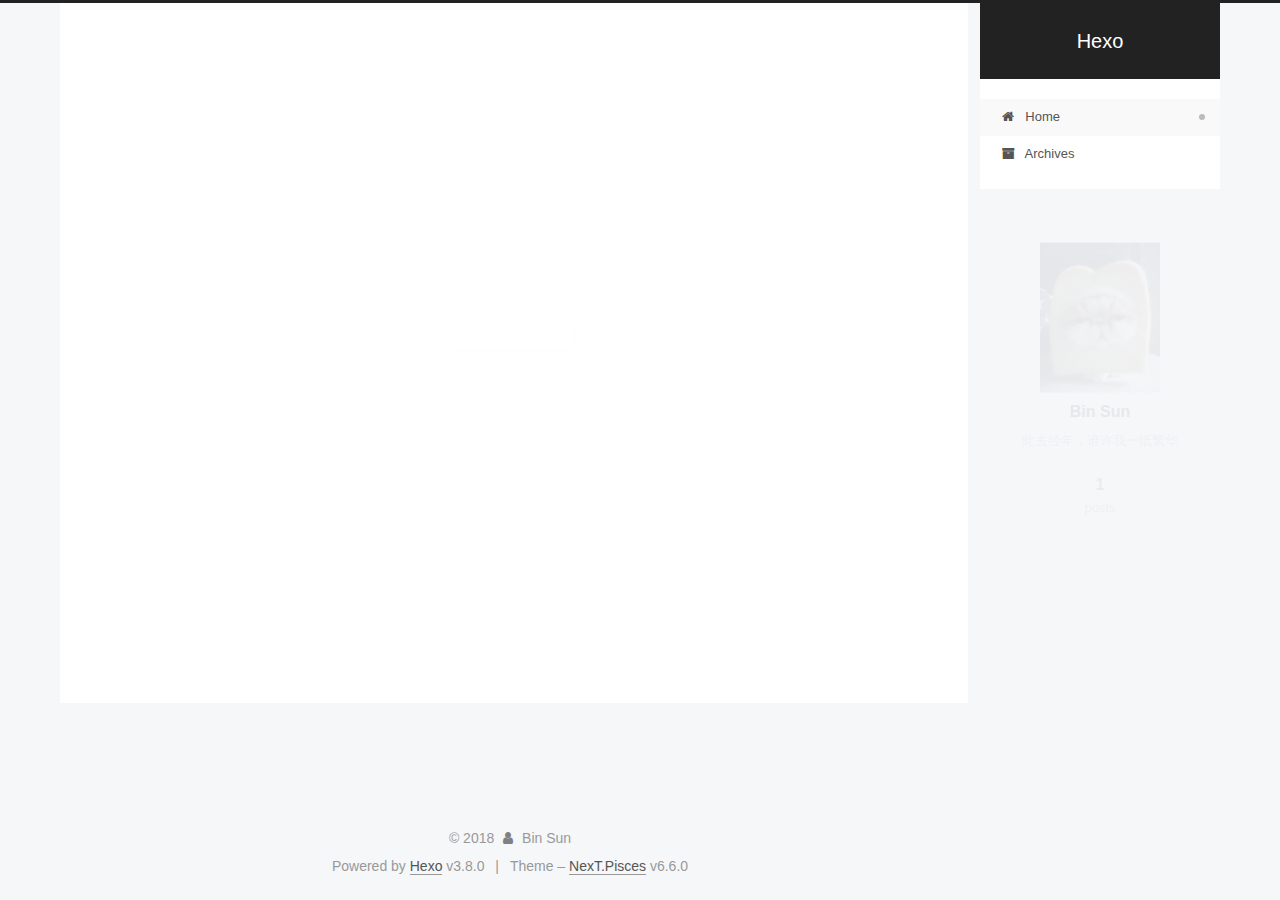
==== commit 15cc7f66: "Site updated: 2018-12-04 16:34:19" ====
--- a/index.html
+++ b/index.html
@@ -86,7 +86,7 @@
     root: '/',
     scheme: 'Pisces',
     version: '6.6.0',
-    sidebar: {"position":"left","display":"post","offset":12,"b2t":false,"scrollpercent":false,"onmobile":false},
+    sidebar: {"position":"right","display":"post","offset":12,"b2t":false,"scrollpercent":false,"onmobile":false},
     fancybox: false,
     fastclick: false,
     lazyload: false,
@@ -108,13 +108,16 @@
 
 
 
-  <meta property="og:type" content="website">
+  <meta name="description" content="此去经年，谁许我一纸繁华">
+<meta property="og:type" content="website">
 <meta property="og:title" content="Hexo">
 <meta property="og:url" content="http://yoursite.com/index.html">
 <meta property="og:site_name" content="Hexo">
+<meta property="og:description" content="此去经年，谁许我一纸繁华">
 <meta property="og:locale" content="zh-Hans">
 <meta name="twitter:card" content="summary">
 <meta name="twitter:title" content="Hexo">
+<meta name="twitter:description" content="此去经年，谁许我一纸繁华">
 
 
 
@@ -180,7 +183,7 @@
     
   
 
-  <div class="container sidebar-position-left 
+  <div class="container sidebar-position-right 
   page-home">
     <div class="headband"></div>
 
@@ -301,8 +304,8 @@
 
     <span hidden itemprop="author" itemscope="" itemtype="http://schema.org/Person">
       <meta itemprop="name" content="Bin Sun">
-      <meta itemprop="description" content="">
-      <meta itemprop="image" content="/images/avatar.gif">
+      <meta itemprop="description" content="此去经年，谁许我一纸繁华">
+      <meta itemprop="image" content="/images/touxiang.jpeg">
     </span>
 
     <span hidden itemprop="publisher" itemscope="" itemtype="http://schema.org/Organization">
@@ -317,7 +320,7 @@
           <h1 class="post-title" itemprop="name headline">
                 
                 
-                <a href="/2018/12/03/hello-world/" class="post-title-link" itemprop="http://yoursite.com/index.html">Hello World</a>
+                <a href="/2018/12/03/hello-world/" class="post-title-link" itemprop="http://yoursite.com/index.html">iOS组件化</a>
               
             
           </h1>
@@ -346,6 +349,22 @@
             
 
             
+              
+
+              
+                
+                <span class="post-meta-divider">|</span>
+                
+
+                <span class="post-meta-item-icon">
+                  <i class="fa fa-calendar-check-o"></i>
+                </span>
+                
+                  <span class="post-meta-item-text">Edited on</span>
+                
+                <time title="Modified: 2018-12-04 15:00:44" itemprop="dateModified" datetime="2018-12-04T15:00:44+08:00">2018-12-04</time>
+              
+            
           </span>
 
           
@@ -378,17 +397,17 @@
       
         
           
-            <p>Welcome to <a href="https://hexo.io/" target="_blank" rel="noopener">Hexo</a>! This is your very first post. Check <a href="https://hexo.io/docs/" target="_blank" rel="noopener">documentation</a> for more info. If you get any problems when using Hexo, you can find the answer in <a href="https://hexo.io/docs/troubleshooting.html" target="_blank" rel="noopener">troubleshooting</a> or you can ask me on <a href="https://github.com/hexojs/hexo/issues" target="_blank" rel="noopener">GitHub</a>.</p>
-<h2 id="Quick-Start"><a href="#Quick-Start" class="headerlink" title="Quick Start"></a>Quick Start</h2><h3 id="Create-a-new-post"><a href="#Create-a-new-post" class="headerlink" title="Create a new post"></a>Create a new post</h3><figure class="highlight bash"><table><tr><td class="gutter"><pre><span class="line">1</span><br></pre></td><td class="code"><pre><span class="line">$ hexo new <span class="string">"My New Post"</span></span><br></pre></td></tr></table></figure>
-<p>More info: <a href="https://hexo.io/docs/writing.html" target="_blank" rel="noopener">Writing</a></p>
-<h3 id="Run-server"><a href="#Run-server" class="headerlink" title="Run server"></a>Run server</h3><figure class="highlight bash"><table><tr><td class="gutter"><pre><span class="line">1</span><br></pre></td><td class="code"><pre><span class="line">$ hexo server</span><br></pre></td></tr></table></figure>
-<p>More info: <a href="https://hexo.io/docs/server.html" target="_blank" rel="noopener">Server</a></p>
-<h3 id="Generate-static-files"><a href="#Generate-static-files" class="headerlink" title="Generate static files"></a>Generate static files</h3><figure class="highlight bash"><table><tr><td class="gutter"><pre><span class="line">1</span><br></pre></td><td class="code"><pre><span class="line">$ hexo generate</span><br></pre></td></tr></table></figure>
-<p>More info: <a href="https://hexo.io/docs/generating.html" target="_blank" rel="noopener">Generating</a></p>
-<h3 id="Deploy-to-remote-sites"><a href="#Deploy-to-remote-sites" class="headerlink" title="Deploy to remote sites"></a>Deploy to remote sites</h3><figure class="highlight bash"><table><tr><td class="gutter"><pre><span class="line">1</span><br></pre></td><td class="code"><pre><span class="line">$ hexo deploy</span><br></pre></td></tr></table></figure>
-<p>More info: <a href="https://hexo.io/docs/deployment.html" target="_blank" rel="noopener">Deployment</a></p>
-
-          
+          Welcome to Hexo! This is your very first post. Check documentation for more info. If you get any problems when using Hexo, you can find the answer in 
+          ...
+          <!--noindex-->
+          
+            <div class="post-button text-center">
+              <a class="btn" href="/2018/12/03/hello-world/#more" rel="contents">
+                Read more &raquo;
+              </a>
+            </div>
+          
+          <!--/noindex-->
         
       
     </div>
@@ -460,8 +479,10 @@
         <div class="site-overview">
           <div class="site-author motion-element" itemprop="author" itemscope="" itemtype="http://schema.org/Person">
             
+              <img class="site-author-image" itemprop="image" src="/images/touxiang.jpeg" alt="Bin Sun">
+            
               <p class="site-author-name" itemprop="name">Bin Sun</p>
-              <p class="site-description motion-element" itemprop="description"></p>
+              <p class="site-description motion-element" itemprop="description">此去经年，谁许我一纸繁华</p>
           </div>
 
           
@@ -589,6 +610,9 @@
 
 
 
+  
+  
+
 
 
 
@@ -612,6 +636,16 @@
   
   
     <script type="text/javascript" src="/lib/velocity/velocity.ui.min.js?v=1.2.1"></script>
+  
+
+  
+  
+    <script type="text/javascript" src="/lib/three/three.min.js"></script>
+  
+
+  
+  
+    <script type="text/javascript" src="/lib/three/three-waves.min.js"></script>
   
 
 
--- a/css/main.css
+++ b/css/main.css
@@ -1850,7 +1850,7 @@
   width: 4px;
   height: 4px;
   border-radius: 50%;
-  background: #f9aaff;
+  background: #ff8f65;
 }
 .links-of-blogroll {
   font-size: 13px;
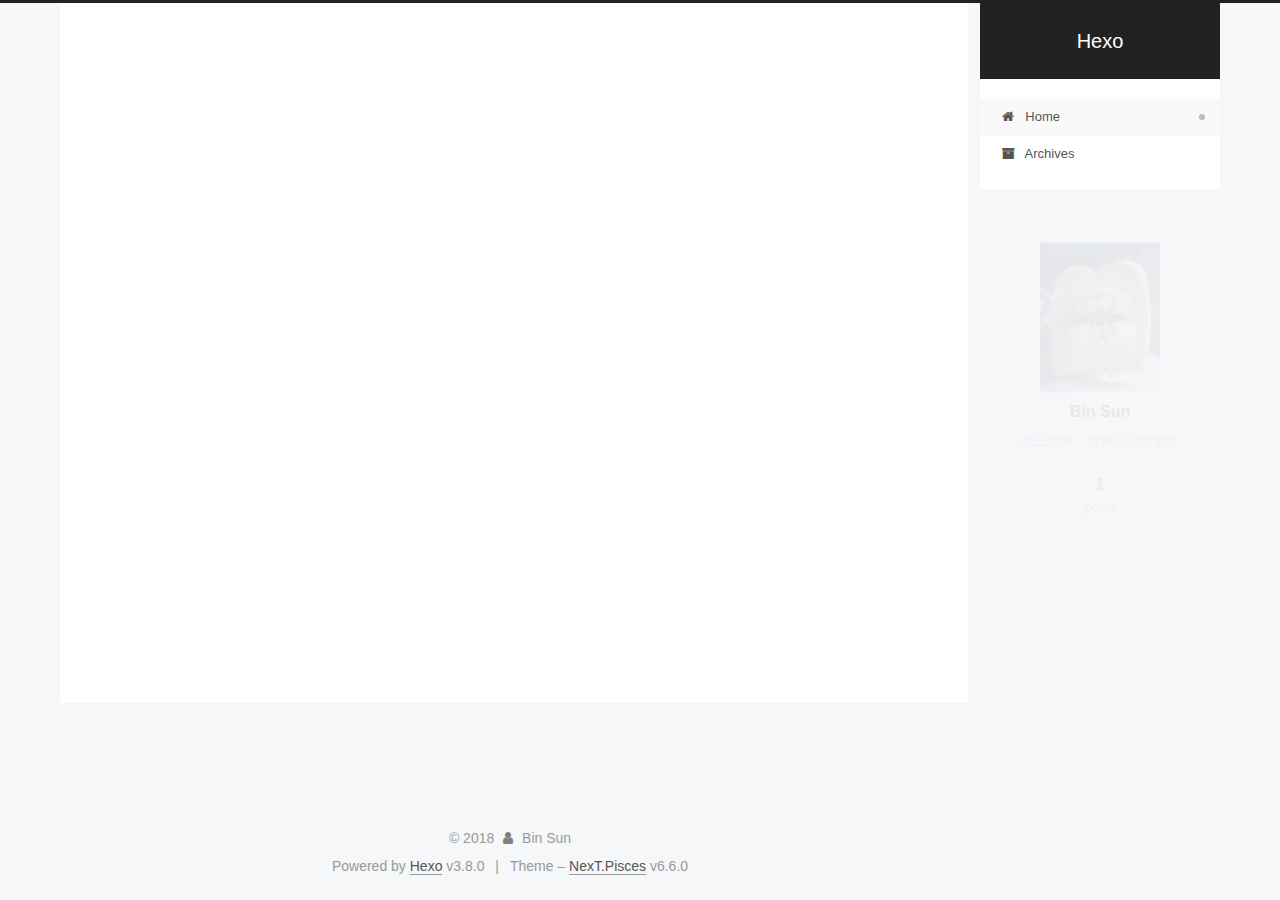
==== commit b4d0e20b: "Site updated: 2018-12-04 17:13:46" ====
--- a/index.html
+++ b/index.html
@@ -362,7 +362,7 @@
                 
                   <span class="post-meta-item-text">Edited on</span>
                 
-                <time title="Modified: 2018-12-04 15:00:44" itemprop="dateModified" datetime="2018-12-04T15:00:44+08:00">2018-12-04</time>
+                <time title="Modified: 2018-12-04 17:13:12" itemprop="dateModified" datetime="2018-12-04T17:13:12+08:00">2018-12-04</time>
               
             
           </span>
@@ -397,7 +397,7 @@
       
         
           
-          Welcome to Hexo! This is your very first post. Check documentation for more info. If you get any problems when using Hexo, you can find the answer in 
+          一，首先创建一个framework，命名为testLib：二，创建demo，开发过程中做演示使用，命名为test-Demo：三，建立一个workspace工作空间来管理项目，命名与组件库保持一致叫testLib.xcworkspace：四，打开workspace文件，添加刚创建好到两个工程。此时目录
           ...
           <!--noindex-->
           
--- a/css/main.css
+++ b/css/main.css
@@ -1850,7 +1850,7 @@
   width: 4px;
   height: 4px;
   border-radius: 50%;
-  background: #ff8f65;
+  background: #ffff87;
 }
 .links-of-blogroll {
   font-size: 13px;
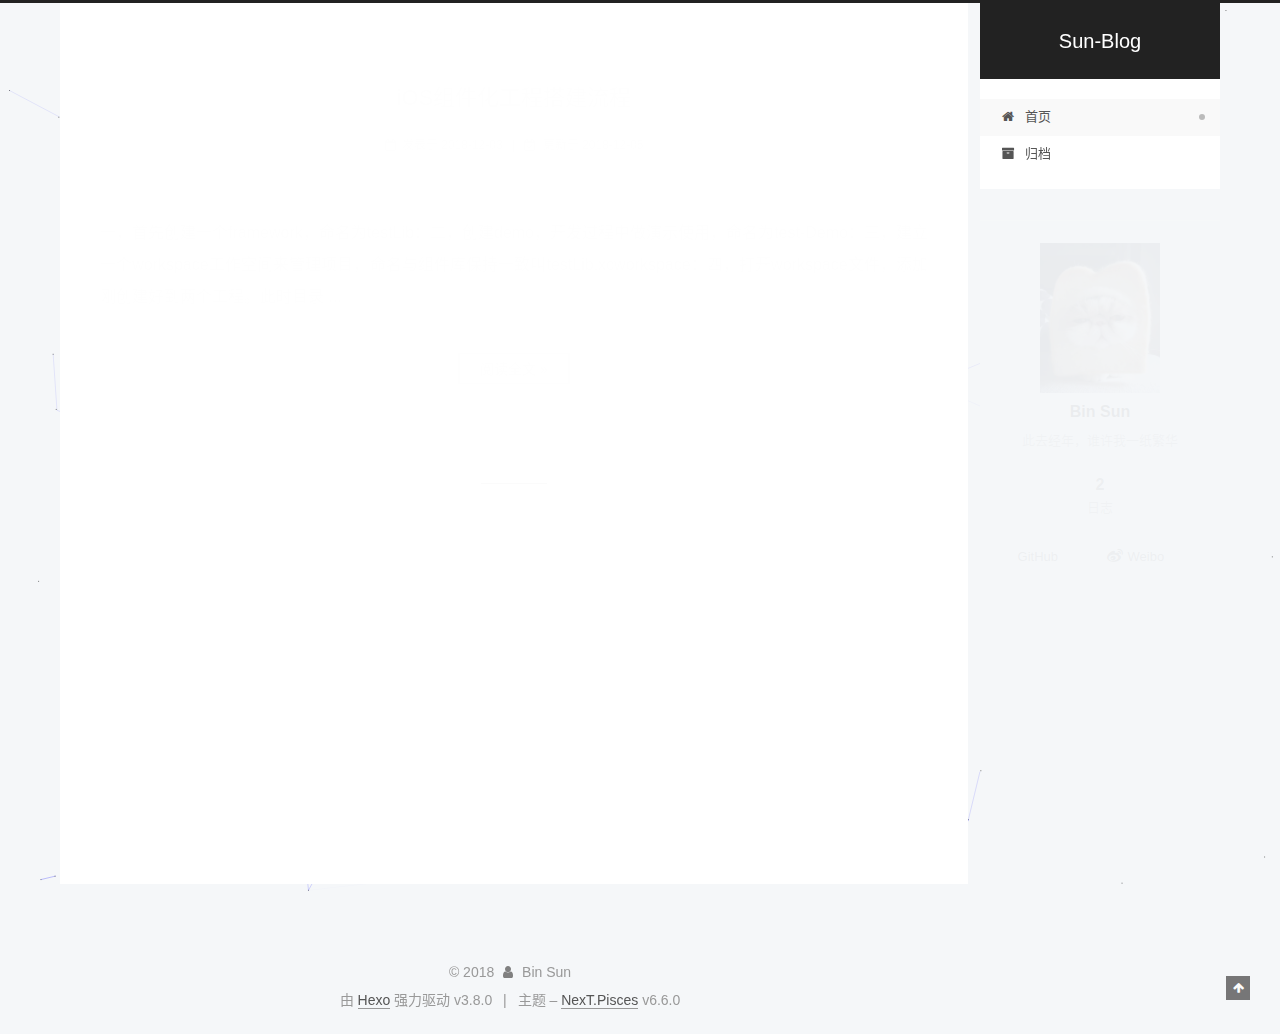
==== commit c96dced8: "Site updated: 2018-12-05 15:17:50" ====
--- a/index.html
+++ b/index.html
@@ -14,7 +14,7 @@
   
 
 
-<html class="theme-next pisces use-motion" lang="zh-Hans">
+<html class="theme-next pisces use-motion" lang="zh-CN">
 <head><meta name="generator" content="Hexo 3.8.0">
   <meta charset="UTF-8">
 <meta http-equiv="X-UA-Compatible" content="IE=edge">
@@ -110,13 +110,13 @@
 
   <meta name="description" content="此去经年，谁许我一纸繁华">
 <meta property="og:type" content="website">
-<meta property="og:title" content="Hexo">
+<meta property="og:title" content="Sun-Blog">
 <meta property="og:url" content="http://yoursite.com/index.html">
-<meta property="og:site_name" content="Hexo">
+<meta property="og:site_name" content="Sun-Blog">
 <meta property="og:description" content="此去经年，谁许我一纸繁华">
-<meta property="og:locale" content="zh-Hans">
+<meta property="og:locale" content="zh-CN">
 <meta name="twitter:card" content="summary">
-<meta name="twitter:title" content="Hexo">
+<meta name="twitter:title" content="Sun-Blog">
 <meta name="twitter:description" content="此去经年，谁许我一纸繁华">
 
 
@@ -134,7 +134,7 @@
   };
 </script>
 
-  <title>Hexo</title>
+  <title>Sun-Blog</title>
   
 
 
@@ -176,7 +176,7 @@
 
 </head>
 
-<body itemscope="" itemtype="http://schema.org/WebPage" lang="zh-Hans">
+<body itemscope="" itemtype="http://schema.org/WebPage" lang="zh-CN">
 
   
   
@@ -195,7 +195,7 @@
     <div class="custom-logo-site-title">
       <a href="/" class="brand" rel="start">
         <span class="logo-line-before"><i></i></span>
-        <span class="site-title">Hexo</span>
+        <span class="site-title">Sun-Blog</span>
         <span class="logo-line-after"><i></i></span>
       </a>
     </div>
@@ -203,7 +203,7 @@
   </div>
 
   <div class="site-nav-toggle">
-    <button aria-label="Toggle navigation bar">
+    <button aria-label="切换导航栏">
       <span class="btn-bar"></span>
       <span class="btn-bar"></span>
       <span class="btn-bar"></span>
@@ -231,7 +231,7 @@
 
     
 
-    <a href="/" rel="section"><i class="menu-item-icon fa fa-fw fa-home"></i> <br>Home</a>
+    <a href="/" rel="section"><i class="menu-item-icon fa fa-fw fa-home"></i> <br>首页</a>
 
   </li>
         
@@ -248,7 +248,7 @@
 
     
 
-    <a href="/archives/" rel="section"><i class="menu-item-icon fa fa-fw fa-archive"></i> <br>Archives</a>
+    <a href="/archives/" rel="section"><i class="menu-item-icon fa fa-fw fa-archive"></i> <br>归档</a>
 
   </li>
 
@@ -309,7 +309,7 @@
     </span>
 
     <span hidden itemprop="publisher" itemscope="" itemtype="http://schema.org/Organization">
-      <meta itemprop="name" content="Hexo">
+      <meta itemprop="name" content="Sun-Blog">
     </span>
 
     
@@ -320,7 +320,7 @@
           <h1 class="post-title" itemprop="name headline">
                 
                 
-                <a href="/2018/12/03/hello-world/" class="post-title-link" itemprop="http://yoursite.com/index.html">iOS组件化</a>
+                <a href="/2018/12/03/hello-world/" class="post-title-link" itemprop="http://yoursite.com/index.html">iOS组件化工程搭建流程</a>
               
             
           </h1>
@@ -338,14 +338,14 @@
                 <i class="fa fa-calendar-o"></i>
               </span>
               
-                <span class="post-meta-item-text">Posted on</span>
-              
-
-              
-                
-              
-
-              <time title="Created: 2018-12-03 17:00:17" itemprop="dateCreated datePublished" datetime="2018-12-03T17:00:17+08:00">2018-12-03</time>
+                <span class="post-meta-item-text">发表于</span>
+              
+
+              
+                
+              
+
+              <time title="创建时间：2018-12-03 17:00:17" itemprop="dateCreated datePublished" datetime="2018-12-03T17:00:17+08:00">2018-12-03</time>
             
 
             
@@ -360,9 +360,9 @@
                   <i class="fa fa-calendar-check-o"></i>
                 </span>
                 
-                  <span class="post-meta-item-text">Edited on</span>
-                
-                <time title="Modified: 2018-12-04 17:13:12" itemprop="dateModified" datetime="2018-12-04T17:13:12+08:00">2018-12-04</time>
+                  <span class="post-meta-item-text">更新于</span>
+                
+                <time title="修改时间：2018-12-05 14:30:56" itemprop="dateModified" datetime="2018-12-05T14:30:56+08:00">2018-12-05</time>
               
             
           </span>
@@ -403,7 +403,171 @@
           
             <div class="post-button text-center">
               <a class="btn" href="/2018/12/03/hello-world/#more" rel="contents">
-                Read more &raquo;
+                阅读全文 &raquo;
+              </a>
+            </div>
+          
+          <!--/noindex-->
+        
+      
+    </div>
+
+    
+
+    
+    
+    
+
+    
+
+    
+       
+    
+    
+
+    
+
+    <footer class="post-footer">
+      
+
+      
+
+      
+
+      
+      
+        <div class="post-eof"></div>
+      
+    </footer>
+  </div>
+  
+  
+  
+  </article>
+
+
+    
+      
+
+  
+
+  
+  
+  
+
+  
+
+  <article class="post post-type-normal" itemscope="" itemtype="http://schema.org/Article">
+  
+  
+  
+  <div class="post-block">
+    <link itemprop="mainEntityOfPage" href="http://yoursite.com/2017/06/28/circleView/">
+
+    <span hidden itemprop="author" itemscope="" itemtype="http://schema.org/Person">
+      <meta itemprop="name" content="Bin Sun">
+      <meta itemprop="description" content="此去经年，谁许我一纸繁华">
+      <meta itemprop="image" content="/images/touxiang.jpeg">
+    </span>
+
+    <span hidden itemprop="publisher" itemscope="" itemtype="http://schema.org/Organization">
+      <meta itemprop="name" content="Sun-Blog">
+    </span>
+
+    
+      <header class="post-header">
+
+        
+        
+          <h1 class="post-title" itemprop="name headline">
+                
+                
+                <a href="/2017/06/28/circleView/" class="post-title-link" itemprop="http://yoursite.com/index.html">使用UIBezierPath画圆形进度条</a>
+              
+            
+          </h1>
+        
+
+        <div class="post-meta">
+          <span class="post-time">
+
+            
+            
+            
+
+            
+              <span class="post-meta-item-icon">
+                <i class="fa fa-calendar-o"></i>
+              </span>
+              
+                <span class="post-meta-item-text">发表于</span>
+              
+
+              
+                
+              
+
+              <time title="创建时间：2017-06-28 14:57:04" itemprop="dateCreated datePublished" datetime="2017-06-28T14:57:04+08:00">2017-06-28</time>
+            
+
+            
+              
+
+              
+                
+                <span class="post-meta-divider">|</span>
+                
+
+                <span class="post-meta-item-icon">
+                  <i class="fa fa-calendar-check-o"></i>
+                </span>
+                
+                  <span class="post-meta-item-text">更新于</span>
+                
+                <time title="修改时间：2018-12-05 15:17:32" itemprop="dateModified" datetime="2018-12-05T15:17:32+08:00">2018-12-05</time>
+              
+            
+          </span>
+
+          
+
+          
+            
+          
+
+          
+          
+
+          
+
+          
+
+          
+
+        </div>
+      </header>
+    
+
+    
+    
+    
+    <div class="post-body" itemprop="articleBody">
+
+      
+      
+
+      
+        
+          
+          
+CAShapeLayerCAShapeLayer继承自CALayer，根据贝塞尔曲线的路径，可以绘制出各种形状的图形。简单的说,UIBezierPath制定出绘制的路径，然后CAShapeLayer根据指定的路径绘制出相应的形状。
+代码画贝塞尔曲线最主要的就是startAngle与endAngle
+          ...
+          <!--noindex-->
+          
+            <div class="post-button text-center">
+              <a class="btn" href="/2017/06/28/circleView/#more" rel="contents">
+                阅读全文 &raquo;
               </a>
             </div>
           
@@ -492,8 +656,8 @@
                 
                   <a href="/archives/">
                 
-                    <span class="site-state-item-count">1</span>
-                    <span class="site-state-item-name">posts</span>
+                    <span class="site-state-item-count">2</span>
+                    <span class="site-state-item-name">日志</span>
                   </a>
                 </div>
               
@@ -506,6 +670,32 @@
 
           
 
+          
+            <div class="links-of-author motion-element">
+              
+                <span class="links-of-author-item">
+                  
+                  
+                    
+                  
+                  
+                    
+                  
+                  <a href="https://github.com/sunbin117" title="GitHub &rarr; https://github.com/sunbin117" rel="noopener" target="_blank"><i class="fa fa-fw fa-GitHub"></i>GitHub</a>
+                </span>
+              
+                <span class="links-of-author-item">
+                  
+                  
+                    
+                  
+                  
+                    
+                  
+                  <a href="https://weibo.com/2675417043" title="Weibo &rarr; https://weibo.com/2675417043" rel="noopener" target="_blank"><i class="fa fa-fw fa-weibo"></i>Weibo</a>
+                </span>
+              
+            </div>
           
 
           
@@ -547,7 +737,7 @@
 </div>
 
 
-  <div class="powered-by">Powered by <a href="https://hexo.io" class="theme-link" rel="noopener" target="_blank">Hexo</a> v3.8.0</div>
+  <div class="powered-by">由 <a href="https://hexo.io" class="theme-link" rel="noopener" target="_blank">Hexo</a> 强力驱动 v3.8.0</div>
 
 
 
@@ -555,7 +745,7 @@
 
 
 
-  <div class="theme-info">Theme – <a href="https://theme-next.org" class="theme-link" rel="noopener" target="_blank">NexT.Pisces</a> v6.6.0</div>
+  <div class="theme-info">主题 – <a href="https://theme-next.org" class="theme-link" rel="noopener" target="_blank">NexT.Pisces</a> v6.6.0</div>
 
 
 
@@ -608,10 +798,13 @@
 
 
 
-
-
-  
-  
+  
+    
+      
+  
+  <script type="text/javascript" color="0,0,255" opacity="0.5" zindex="-1" count="99" src="/lib/canvas-nest/canvas-nest.min.js"></script>
+
+
 
 
 
@@ -636,16 +829,6 @@
   
   
     <script type="text/javascript" src="/lib/velocity/velocity.ui.min.js?v=1.2.1"></script>
-  
-
-  
-  
-    <script type="text/javascript" src="/lib/three/three.min.js"></script>
-  
-
-  
-  
-    <script type="text/javascript" src="/lib/three/three-waves.min.js"></script>
   
 
 
--- a/css/main.css
+++ b/css/main.css
@@ -1850,7 +1850,7 @@
   width: 4px;
   height: 4px;
   border-radius: 50%;
-  background: #ffff87;
+  background: #98ffb6;
 }
 .links-of-blogroll {
   font-size: 13px;
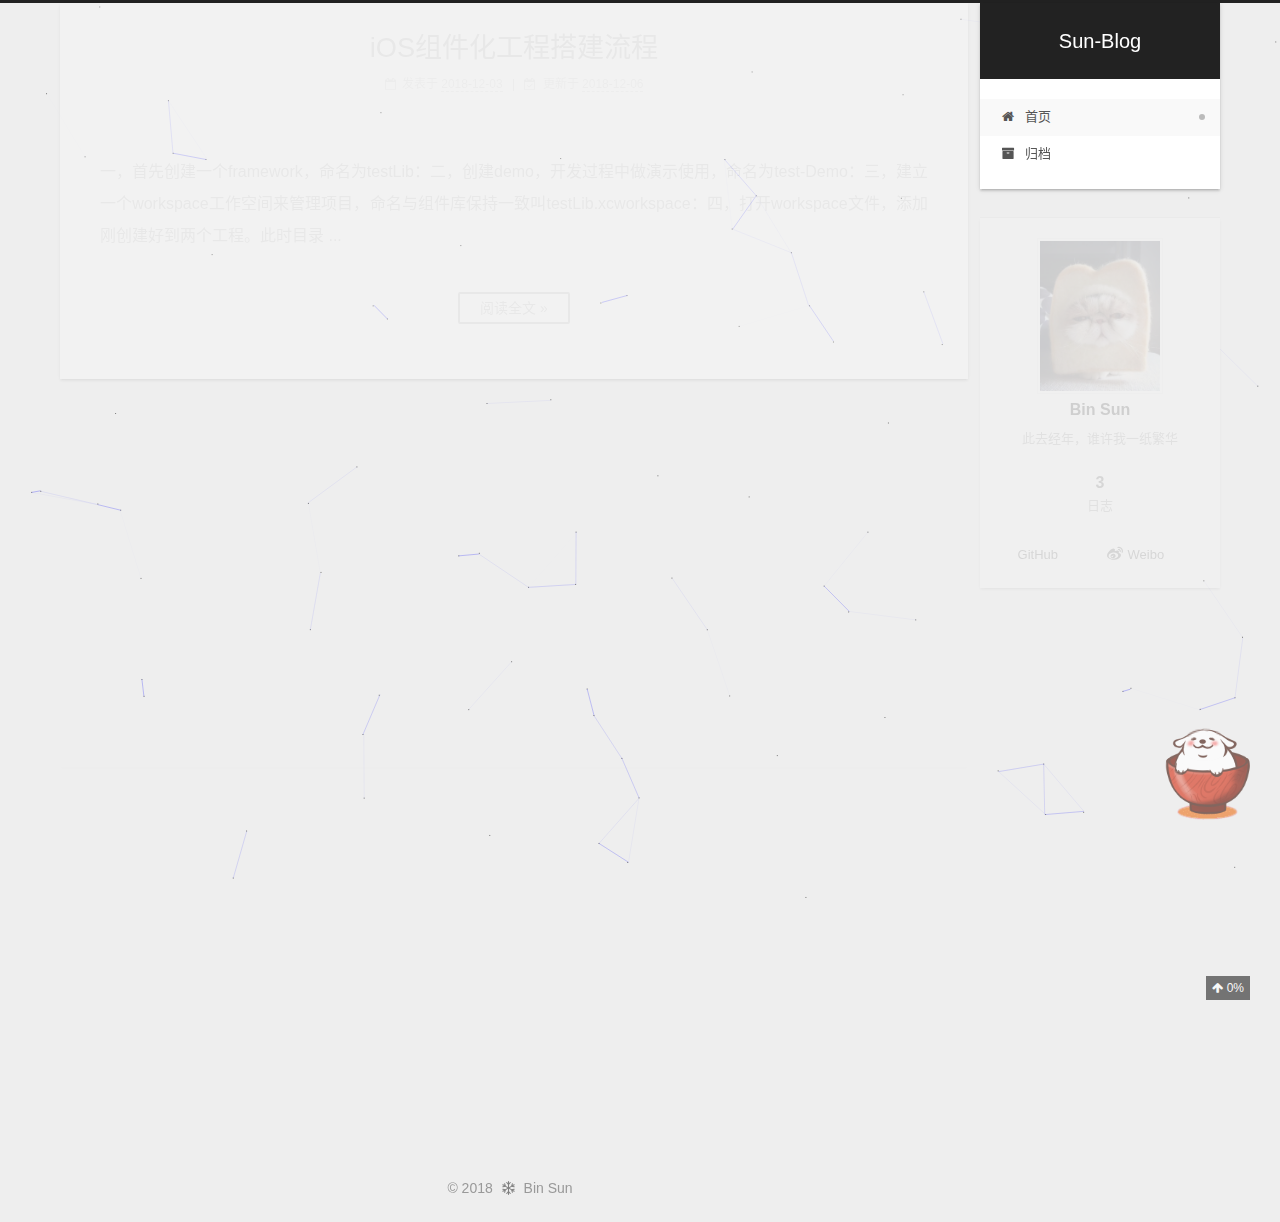
==== commit bd642ea5: "Site updated: 2018-12-06 16:36:54" ====
--- a/index.html
+++ b/index.html
@@ -14,7 +14,7 @@
   
 
 
-<html class="theme-next pisces use-motion" lang="zh-CN">
+<html class="theme-next gemini use-motion" lang="zh-CN">
 <head><meta name="generator" content="Hexo 3.8.0">
   <meta charset="UTF-8">
 <meta http-equiv="X-UA-Compatible" content="IE=edge">
@@ -84,9 +84,9 @@
   var NexT = window.NexT || {};
   var CONFIG = {
     root: '/',
-    scheme: 'Pisces',
+    scheme: 'Gemini',
     version: '6.6.0',
-    sidebar: {"position":"right","display":"post","offset":12,"b2t":false,"scrollpercent":false,"onmobile":false},
+    sidebar: {"position":"right","display":"post","offset":12,"b2t":false,"scrollpercent":true,"onmobile":false},
     fancybox: false,
     fastclick: false,
     lazyload: false,
@@ -300,7 +300,7 @@
   
   
   <div class="post-block">
-    <link itemprop="mainEntityOfPage" href="http://yoursite.com/2018/12/03/hello-world/">
+    <link itemprop="mainEntityOfPage" href="http://yoursite.com/2018/12/03/creatFile/">
 
     <span hidden itemprop="author" itemscope="" itemtype="http://schema.org/Person">
       <meta itemprop="name" content="Bin Sun">
@@ -320,7 +320,7 @@
           <h1 class="post-title" itemprop="name headline">
                 
                 
-                <a href="/2018/12/03/hello-world/" class="post-title-link" itemprop="http://yoursite.com/index.html">iOS组件化工程搭建流程</a>
+                <a href="/2018/12/03/creatFile/" class="post-title-link" itemprop="http://yoursite.com/index.html">iOS组件化工程搭建流程</a>
               
             
           </h1>
@@ -362,7 +362,7 @@
                 
                   <span class="post-meta-item-text">更新于</span>
                 
-                <time title="修改时间：2018-12-05 14:30:56" itemprop="dateModified" datetime="2018-12-05T14:30:56+08:00">2018-12-05</time>
+                <time title="修改时间：2018-12-06 13:39:17" itemprop="dateModified" datetime="2018-12-06T13:39:17+08:00">2018-12-06</time>
               
             
           </span>
@@ -402,7 +402,7 @@
           <!--noindex-->
           
             <div class="post-button text-center">
-              <a class="btn" href="/2018/12/03/hello-world/#more" rel="contents">
+              <a class="btn" href="/2018/12/03/creatFile/#more" rel="contents">
                 阅读全文 &raquo;
               </a>
             </div>
@@ -417,7 +417,9 @@
     
     
     
-
+    <div>
+      
+    </div>
     
 
     
@@ -462,7 +464,7 @@
   
   
   <div class="post-block">
-    <link itemprop="mainEntityOfPage" href="http://yoursite.com/2017/06/28/circleView/">
+    <link itemprop="mainEntityOfPage" href="http://yoursite.com/2018/06/28/circleView/">
 
     <span hidden itemprop="author" itemscope="" itemtype="http://schema.org/Person">
       <meta itemprop="name" content="Bin Sun">
@@ -482,7 +484,7 @@
           <h1 class="post-title" itemprop="name headline">
                 
                 
-                <a href="/2017/06/28/circleView/" class="post-title-link" itemprop="http://yoursite.com/index.html">使用UIBezierPath画圆形进度条</a>
+                <a href="/2018/06/28/circleView/" class="post-title-link" itemprop="http://yoursite.com/index.html">使用UIBezierPath画圆形进度条</a>
               
             
           </h1>
@@ -507,7 +509,7 @@
                 
               
 
-              <time title="创建时间：2017-06-28 14:57:04" itemprop="dateCreated datePublished" datetime="2017-06-28T14:57:04+08:00">2017-06-28</time>
+              <time title="创建时间：2018-06-28 14:57:04" itemprop="dateCreated datePublished" datetime="2018-06-28T14:57:04+08:00">2018-06-28</time>
             
 
             
@@ -524,7 +526,7 @@
                 
                   <span class="post-meta-item-text">更新于</span>
                 
-                <time title="修改时间：2018-12-05 15:17:32" itemprop="dateModified" datetime="2018-12-05T15:17:32+08:00">2018-12-05</time>
+                <time title="修改时间：2018-12-06 16:34:45" itemprop="dateModified" datetime="2018-12-06T16:34:45+08:00">2018-12-06</time>
               
             
           </span>
@@ -566,7 +568,7 @@
           <!--noindex-->
           
             <div class="post-button text-center">
-              <a class="btn" href="/2017/06/28/circleView/#more" rel="contents">
+              <a class="btn" href="/2018/06/28/circleView/#more" rel="contents">
                 阅读全文 &raquo;
               </a>
             </div>
@@ -581,7 +583,173 @@
     
     
     
-
+    <div>
+      
+    </div>
+    
+
+    
+       
+    
+    
+
+    
+
+    <footer class="post-footer">
+      
+
+      
+
+      
+
+      
+      
+        <div class="post-eof"></div>
+      
+    </footer>
+  </div>
+  
+  
+  
+  </article>
+
+
+    
+      
+
+  
+
+  
+  
+  
+
+  
+
+  <article class="post post-type-normal" itemscope="" itemtype="http://schema.org/Article">
+  
+  
+  
+  <div class="post-block">
+    <link itemprop="mainEntityOfPage" href="http://yoursite.com/2017/09/12/qrCode/">
+
+    <span hidden itemprop="author" itemscope="" itemtype="http://schema.org/Person">
+      <meta itemprop="name" content="Bin Sun">
+      <meta itemprop="description" content="此去经年，谁许我一纸繁华">
+      <meta itemprop="image" content="/images/touxiang.jpeg">
+    </span>
+
+    <span hidden itemprop="publisher" itemscope="" itemtype="http://schema.org/Organization">
+      <meta itemprop="name" content="Sun-Blog">
+    </span>
+
+    
+      <header class="post-header">
+
+        
+        
+          <h1 class="post-title" itemprop="name headline">
+                
+                
+                <a href="/2017/09/12/qrCode/" class="post-title-link" itemprop="http://yoursite.com/index.html">Swift扫描二维码</a>
+              
+            
+          </h1>
+        
+
+        <div class="post-meta">
+          <span class="post-time">
+
+            
+            
+            
+
+            
+              <span class="post-meta-item-icon">
+                <i class="fa fa-calendar-o"></i>
+              </span>
+              
+                <span class="post-meta-item-text">发表于</span>
+              
+
+              
+                
+              
+
+              <time title="创建时间：2017-09-12 14:03:00" itemprop="dateCreated datePublished" datetime="2017-09-12T14:03:00+08:00">2017-09-12</time>
+            
+
+            
+              
+
+              
+                
+                <span class="post-meta-divider">|</span>
+                
+
+                <span class="post-meta-item-icon">
+                  <i class="fa fa-calendar-check-o"></i>
+                </span>
+                
+                  <span class="post-meta-item-text">更新于</span>
+                
+                <time title="修改时间：2018-12-06 16:33:38" itemprop="dateModified" datetime="2018-12-06T16:33:38+08:00">2018-12-06</time>
+              
+            
+          </span>
+
+          
+
+          
+            
+          
+
+          
+          
+
+          
+
+          
+
+          
+
+        </div>
+      </header>
+    
+
+    
+    
+    
+    <div class="post-body" itemprop="articleBody">
+
+      
+      
+
+      
+        
+          
+          扫描二维码可是说是很常见的需求了，利用相机扫描出二维码中的URL。主要用到的是AVFoundation框架。首先要获取手机的相机权限，在info.plist文件中添加两个键值对Privacy - Photo Library Usage Description与Privacy - Camera Usa
+          ...
+          <!--noindex-->
+          
+            <div class="post-button text-center">
+              <a class="btn" href="/2017/09/12/qrCode/#more" rel="contents">
+                阅读全文 &raquo;
+              </a>
+            </div>
+          
+          <!--/noindex-->
+        
+      
+    </div>
+
+    
+
+    
+    
+    
+    <div>
+      
+    </div>
     
 
     
@@ -656,7 +824,7 @@
                 
                   <a href="/archives/">
                 
-                    <span class="site-state-item-count">2</span>
+                    <span class="site-state-item-count">3</span>
                     <span class="site-state-item-name">日志</span>
                   </a>
                 </div>
@@ -727,7 +895,7 @@
       <div class="footer-inner">
         <div class="copyright">&copy; <span itemprop="copyrightYear">2018</span>
   <span class="with-love" id="animate">
-    <i class="fa fa-user"></i>
+    <i class="fa fa-snowflake-o"></i>
   </span>
   <span class="author" itemprop="copyrightHolder">Bin Sun</span>
 
@@ -737,20 +905,22 @@
 </div>
 
 
-  <div class="powered-by">由 <a href="https://hexo.io" class="theme-link" rel="noopener" target="_blank">Hexo</a> 强力驱动 v3.8.0</div>
-
-
-
-  <span class="post-meta-divider">|</span>
-
-
-
-  <div class="theme-info">主题 – <a href="https://theme-next.org" class="theme-link" rel="noopener" target="_blank">NexT.Pisces</a> v6.6.0</div>
-
-
-
-
-        
+
+
+
+
+
+
+
+        
+<div class="busuanzi-count">
+  <script async src="https://busuanzi.ibruce.info/busuanzi/2.3/busuanzi.pure.mini.js"></script>
+
+  
+
+  
+</div>
+
 
 
 
@@ -766,6 +936,8 @@
     
       <div class="back-to-top">
         <i class="fa fa-arrow-up"></i>
+        
+          <span id="scrollpercent"><span>0</span>%</span>
         
       </div>
     
@@ -906,5 +1078,5 @@
 
   
 
-</body>
+<script src="/live2dw/lib/L2Dwidget.min.js?0c58a1486de42ac6cc1c59c7d98ae887"></script><script>L2Dwidget.init({"pluginRootPath":"live2dw/","pluginJsPath":"lib/","pluginModelPath":"assets/","tagMode":false,"debug":false,"model":{"jsonPath":"/live2dw/assets/wanko.model.json"},"display":{"position":"right","width":75,"height":150},"mobile":{"show":true},"log":false});</script></body>
 </html>
--- a/css/main.css
+++ b/css/main.css
@@ -189,7 +189,7 @@
   font-size: 14px;
   line-height: 2;
   color: #555;
-  background: #f5f7f9;
+  background: #eee;
 }
 @media (max-width: 767px) {
   body {
@@ -1078,7 +1078,7 @@
   right: 30px;
   z-index: 1050;
   padding: 0 6px;
-  width: 24px;
+  width: initial;
   background: #222;
   font-size: 12px;
   opacity: 0.6;
@@ -1850,7 +1850,7 @@
   width: 4px;
   height: 4px;
   border-radius: 50%;
-  background: #98ffb6;
+  background: #32ffff;
 }
 .links-of-blogroll {
   font-size: 13px;
@@ -1979,6 +1979,9 @@
 }
 .footer-inner {
   text-align: center;
+}
+#animate {
+  animation: iconAnimate 1.33s ease-in-out infinite;
 }
 .with-love {
   display: inline-block;
@@ -2237,16 +2240,6 @@
   transform: translate(-50%, -50%);
   color: #ccc;
 }
-@media (min-width: 768px) and (max-width: 991px) {
-  .busuanzi-count {
-    width: auto;
-  }
-}
-@media (max-width: 767px) {
-  .busuanzi-count {
-    width: auto;
-  }
-}
 .site-uv,
 .site-pv,
 .page-pv {
@@ -2552,7 +2545,7 @@
   padding: 0;
   width: 240px;
   background: #fff;
-  box-shadow: initial;
+  box-shadow: 0 2px 2px 0 rgba(0,0,0,0.12), 0 3px 1px -2px rgba(0,0,0,0.06), 0 1px 5px 0 rgba(0,0,0,0.12);
   border-radius: initial;
 }
 @media (min-width: 1200px) {
@@ -2609,7 +2602,7 @@
   width: calc(100% - 252px);
   background: #fff;
   min-height: 700px;
-  box-shadow: initial;
+  box-shadow: 0 2px 2px 0 rgba(0,0,0,0.12), 0 3px 1px -2px rgba(0,0,0,0.06), 0 1px 5px 0 rgba(0,0,0,0.12);
   border-radius: initial;
 }
 @media (min-width: 768px) and (max-width: 991px) {
@@ -2632,7 +2625,7 @@
   float: left;
   margin-top: 300px;
   width: 240px;
-  background: #f5f7f9;
+  background: #eee;
   box-shadow: none;
 }
 @media (min-width: 768px) and (max-width: 991px) {
@@ -2843,7 +2836,7 @@
   width: 240px;
   color: #555;
   background: #fff;
-  box-shadow: initial;
+  box-shadow: 0 2px 2px 0 rgba(0,0,0,0.12), 0 3px 1px -2px rgba(0,0,0,0.06), 0 1px 5px 0 rgba(0,0,0,0.12), 0 -1px 0.5px 0 rgba(0,0,0,0.09);
   border-radius: initial;
   opacity: 0;
 }
@@ -2981,8 +2974,166 @@
   white-space: nowrap;
   text-overflow: ellipsis;
 }
+.content-wrap {
+  padding: initial;
+  background: initial;
+  box-shadow: initial;
+  border-radius: initial;
+}
+.post-block {
+  padding: 40px;
+  background: #fff;
+  box-shadow: 0 2px 2px 0 rgba(0,0,0,0.12), 0 3px 1px -2px rgba(0,0,0,0.06), 0 1px 5px 0 rgba(0,0,0,0.12);
+  border-radius: initial;
+}
+#posts > article + article .post-block {
+  margin-top: 12px;
+  box-shadow: 0 2px 2px 0 rgba(0,0,0,0.12), 0 3px 1px -2px rgba(0,0,0,0.06), 0 1px 5px 0 rgba(0,0,0,0.12), 0 -1px 0.5px 0 rgba(0,0,0,0.09);
+  border-radius: initial;
+}
+.comments {
+  padding: 40px;
+  margin: initial;
+  margin-top: 12px;
+  background: #fff;
+  box-shadow: 0 2px 2px 0 rgba(0,0,0,0.12), 0 3px 1px -2px rgba(0,0,0,0.06), 0 1px 5px 0 rgba(0,0,0,0.12), 0 -1px 0.5px 0 rgba(0,0,0,0.09);
+  border-radius: initial;
+}
+.posts-expand {
+  padding-top: initial;
+}
+.post-nav-divider {
+  width: 4%;
+}
+.post-nav-item {
+  width: 48%;
+}
+.post-eof,
+.post-spread {
+  display: none !important;
+}
+.pagination {
+  margin: 12px 0 0;
+  border-top: initial;
+  background: #fff;
+  box-shadow: 0 2px 2px 0 rgba(0,0,0,0.12), 0 3px 1px -2px rgba(0,0,0,0.06), 0 1px 5px 0 rgba(0,0,0,0.12), 0 -1px 0.5px 0 rgba(0,0,0,0.09);
+  border-radius: initial;
+  padding: 10px 0 10px;
+}
+.pagination .prev,
+.pagination .next,
+.pagination .page-number {
+  margin-bottom: initial;
+  top: initial;
+}
+.main {
+  padding-bottom: initial;
+}
+.footer {
+  bottom: auto;
+}
+.sub-menu {
+  border-bottom: initial !important;
+  box-shadow: 0 2px 2px 0 rgba(0,0,0,0.12), 0 3px 1px -2px rgba(0,0,0,0.06), 0 1px 5px 0 rgba(0,0,0,0.12);
+}
+.sub-menu+ #content > #posts .post-block {
+  box-shadow: 0 2px 2px 0 rgba(0,0,0,0.12), 0 3px 1px -2px rgba(0,0,0,0.06), 0 1px 5px 0 rgba(0,0,0,0.12), 0 -1px 0.5px 0 rgba(0,0,0,0.09);
+  margin-top: 12px;
+}
+@media (min-width: 768px) and (max-width: 991px) {
+  .sub-menu+ #content > #posts .post-block {
+    margin-top: 10px;
+  }
+}
 @media (max-width: 767px) {
-  .post-body {
-    text-align: justify;
-  }
-}
+  .sub-menu+ #content > #posts .post-block {
+    margin-top: 8px;
+  }
+}
+.post-header h1,
+.post-header h2 {
+  margin: initial;
+}
+.posts-expand .post-title-link {
+  line-height: inherit;
+}
+.posts-expand .post-title {
+  font-size: 1.7em;
+}
+.post-body h1 {
+  font-size: 1.6em;
+  border-bottom: 1px solid #eee;
+}
+.post-body h2 {
+  font-size: 1.45em;
+  border-bottom: 1px solid #eee;
+}
+.post-body h3 {
+  font-size: 1.3em;
+  border-bottom: 1px dotted #eee;
+}
+.post-body h4 {
+  font-size: 1.2em;
+}
+.post-body h5 {
+  font-size: 1.07em;
+}
+.post-body h6 {
+  font-size: 1.03em;
+}
+@media (min-width: 768px) and (max-width: 991px) {
+  .content-wrap {
+    padding: 10px;
+  }
+  .posts-expand {
+    margin: initial;
+  }
+  .posts-expand .post-button {
+    margin-top: 20px;
+  }
+  .post-block {
+    padding: 20px;
+    box-shadow: 0 2px 2px 0 rgba(0,0,0,0.12), 0 3px 1px -2px rgba(0,0,0,0.06), 0 1px 5px 0 rgba(0,0,0,0.12), 0 -1px 0.5px 0 rgba(0,0,0,0.09);
+    border-radius: initial;
+  }
+  #posts > article + article .post-block {
+    margin-top: 10px;
+  }
+  .comments {
+    margin-top: 10px;
+    padding: 10px 20px;
+  }
+  .pagination {
+    margin: 10px 0 0;
+  }
+}
+@media (max-width: 767px) {
+  .content-wrap {
+    padding: 8px;
+  }
+  .posts-expand {
+    margin: initial;
+  }
+  .posts-expand .post-button {
+    margin-top: 12px;
+  }
+  .posts-expand img {
+    padding: initial !important;
+  }
+  .post-block {
+    padding: 12px;
+    min-height: auto;
+    box-shadow: 0 2px 2px 0 rgba(0,0,0,0.12), 0 3px 1px -2px rgba(0,0,0,0.06), 0 1px 5px 0 rgba(0,0,0,0.12), 0 -1px 0.5px 0 rgba(0,0,0,0.09);
+    border-radius: initial;
+  }
+  #posts > article + article .post-block {
+    margin-top: 8px;
+  }
+  .comments {
+    margin-top: 8px;
+    padding: 0 12px;
+  }
+  .pagination {
+    margin: 8px 0 0;
+  }
+}
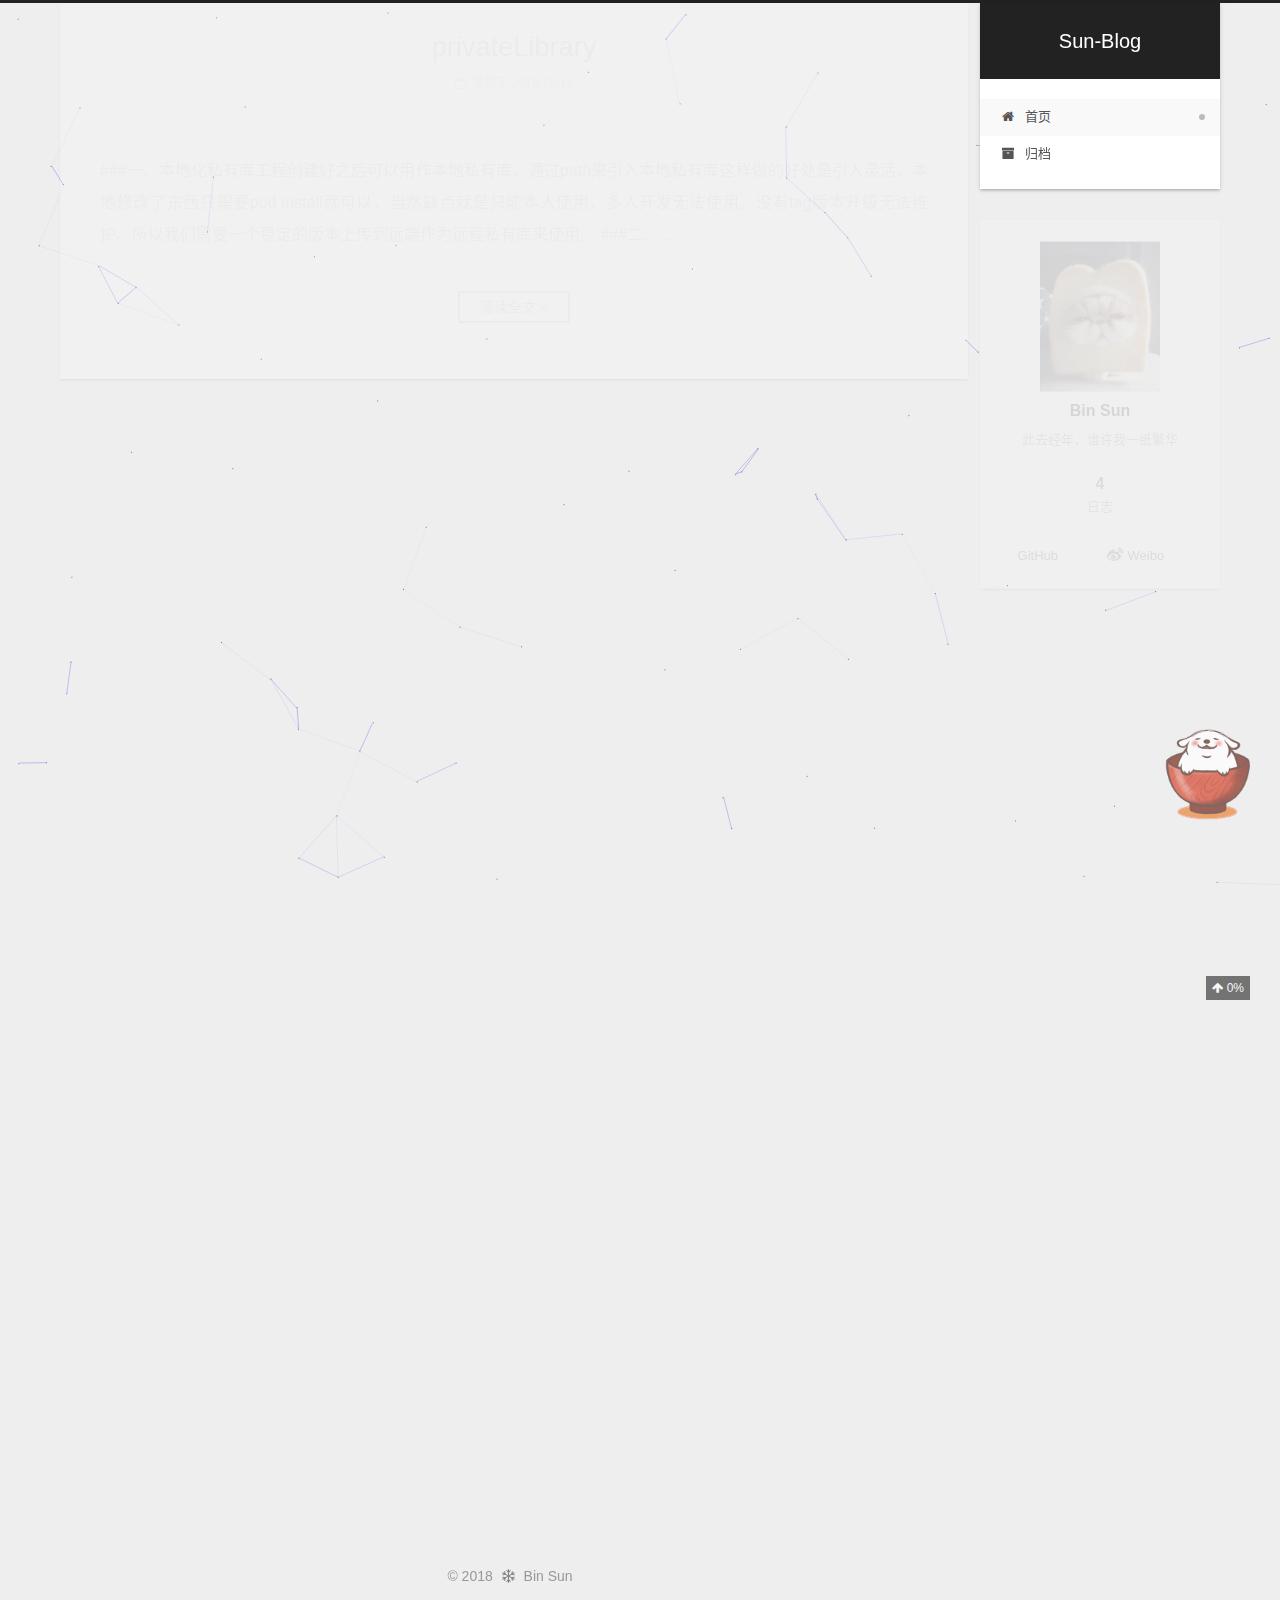
==== commit 84a0e69e: "Site updated: 2018-12-13 10:17:59" ====
--- a/index.html
+++ b/index.html
@@ -300,6 +300,159 @@
   
   
   <div class="post-block">
+    <link itemprop="mainEntityOfPage" href="http://yoursite.com/2018/12/13/privateLibrary/">
+
+    <span hidden itemprop="author" itemscope="" itemtype="http://schema.org/Person">
+      <meta itemprop="name" content="Bin Sun">
+      <meta itemprop="description" content="此去经年，谁许我一纸繁华">
+      <meta itemprop="image" content="/images/touxiang.jpeg">
+    </span>
+
+    <span hidden itemprop="publisher" itemscope="" itemtype="http://schema.org/Organization">
+      <meta itemprop="name" content="Sun-Blog">
+    </span>
+
+    
+      <header class="post-header">
+
+        
+        
+          <h1 class="post-title" itemprop="name headline">
+                
+                
+                <a href="/2018/12/13/privateLibrary/" class="post-title-link" itemprop="http://yoursite.com/index.html">privateLibrary</a>
+              
+            
+          </h1>
+        
+
+        <div class="post-meta">
+          <span class="post-time">
+
+            
+            
+            
+
+            
+              <span class="post-meta-item-icon">
+                <i class="fa fa-calendar-o"></i>
+              </span>
+              
+                <span class="post-meta-item-text">发表于</span>
+              
+
+              
+                
+              
+
+              <time title="创建时间：2018-12-13 10:16:36 / 修改时间：10:17:14" itemprop="dateCreated datePublished" datetime="2018-12-13T10:16:36+08:00">2018-12-13</time>
+            
+
+            
+              
+
+              
+            
+          </span>
+
+          
+
+          
+            
+          
+
+          
+          
+
+          
+
+          
+
+          
+
+        </div>
+      </header>
+    
+
+    
+    
+    
+    <div class="post-body" itemprop="articleBody">
+
+      
+      
+
+      
+        
+          
+          ###一、本地化私有库工程创建好之后可以用作本地私有库，通过path来引入本地私有库这样做的好处是引入灵活，本地修改了东西只需要pod install就可以，当然缺点就是只能本人使用，多人开发无法使用。没有tag版本升级无法维护。所以我们需要一个稳定的版本上传到远端作为远程私有库来使用。
+###二、
+          ...
+          <!--noindex-->
+          
+            <div class="post-button text-center">
+              <a class="btn" href="/2018/12/13/privateLibrary/#more" rel="contents">
+                阅读全文 &raquo;
+              </a>
+            </div>
+          
+          <!--/noindex-->
+        
+      
+    </div>
+
+    
+
+    
+    
+    
+    <div>
+      
+    </div>
+    
+
+    
+       
+    
+    
+
+    
+
+    <footer class="post-footer">
+      
+
+      
+
+      
+
+      
+      
+        <div class="post-eof"></div>
+      
+    </footer>
+  </div>
+  
+  
+  
+  </article>
+
+
+    
+      
+
+  
+
+  
+  
+  
+
+  
+
+  <article class="post post-type-normal" itemscope="" itemtype="http://schema.org/Article">
+  
+  
+  
+  <div class="post-block">
     <link itemprop="mainEntityOfPage" href="http://yoursite.com/2018/12/03/creatFile/">
 
     <span hidden itemprop="author" itemscope="" itemtype="http://schema.org/Person">
@@ -824,7 +977,7 @@
                 
                   <a href="/archives/">
                 
-                    <span class="site-state-item-count">3</span>
+                    <span class="site-state-item-count">4</span>
                     <span class="site-state-item-name">日志</span>
                   </a>
                 </div>
--- a/css/main.css
+++ b/css/main.css
@@ -1850,7 +1850,7 @@
   width: 4px;
   height: 4px;
   border-radius: 50%;
-  background: #32ffff;
+  background: #8eff34;
 }
 .links-of-blogroll {
   font-size: 13px;
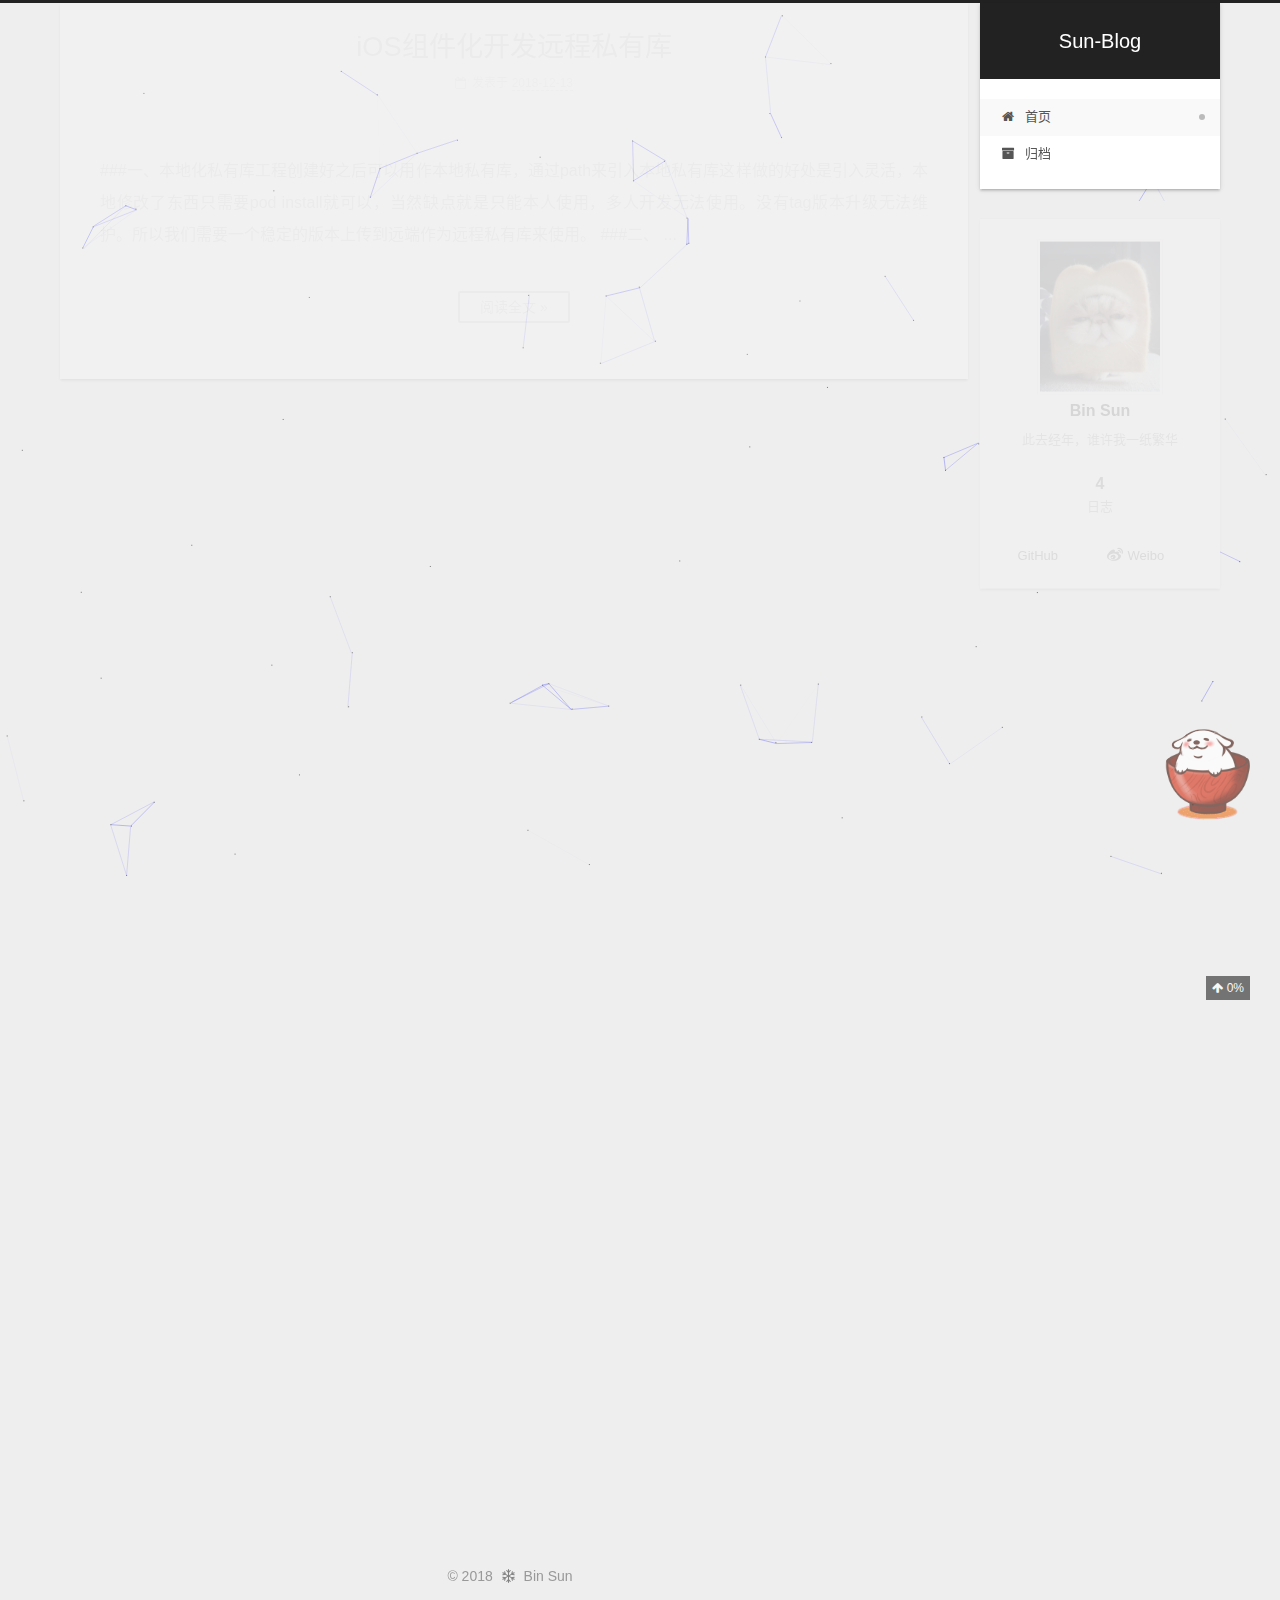
==== commit f307d189: "Site updated: 2018-12-13 10:19:33" ====
--- a/index.html
+++ b/index.html
@@ -320,7 +320,7 @@
           <h1 class="post-title" itemprop="name headline">
                 
                 
-                <a href="/2018/12/13/privateLibrary/" class="post-title-link" itemprop="http://yoursite.com/index.html">privateLibrary</a>
+                <a href="/2018/12/13/privateLibrary/" class="post-title-link" itemprop="http://yoursite.com/index.html">iOS组件化开发远程私有库</a>
               
             
           </h1>
@@ -345,7 +345,7 @@
                 
               
 
-              <time title="创建时间：2018-12-13 10:16:36 / 修改时间：10:17:14" itemprop="dateCreated datePublished" datetime="2018-12-13T10:16:36+08:00">2018-12-13</time>
+              <time title="创建时间：2018-12-13 10:16:36 / 修改时间：10:19:20" itemprop="dateCreated datePublished" datetime="2018-12-13T10:16:36+08:00">2018-12-13</time>
             
 
             
--- a/css/main.css
+++ b/css/main.css
@@ -1850,7 +1850,7 @@
   width: 4px;
   height: 4px;
   border-radius: 50%;
-  background: #8eff34;
+  background: #8eff2f;
 }
 .links-of-blogroll {
   font-size: 13px;
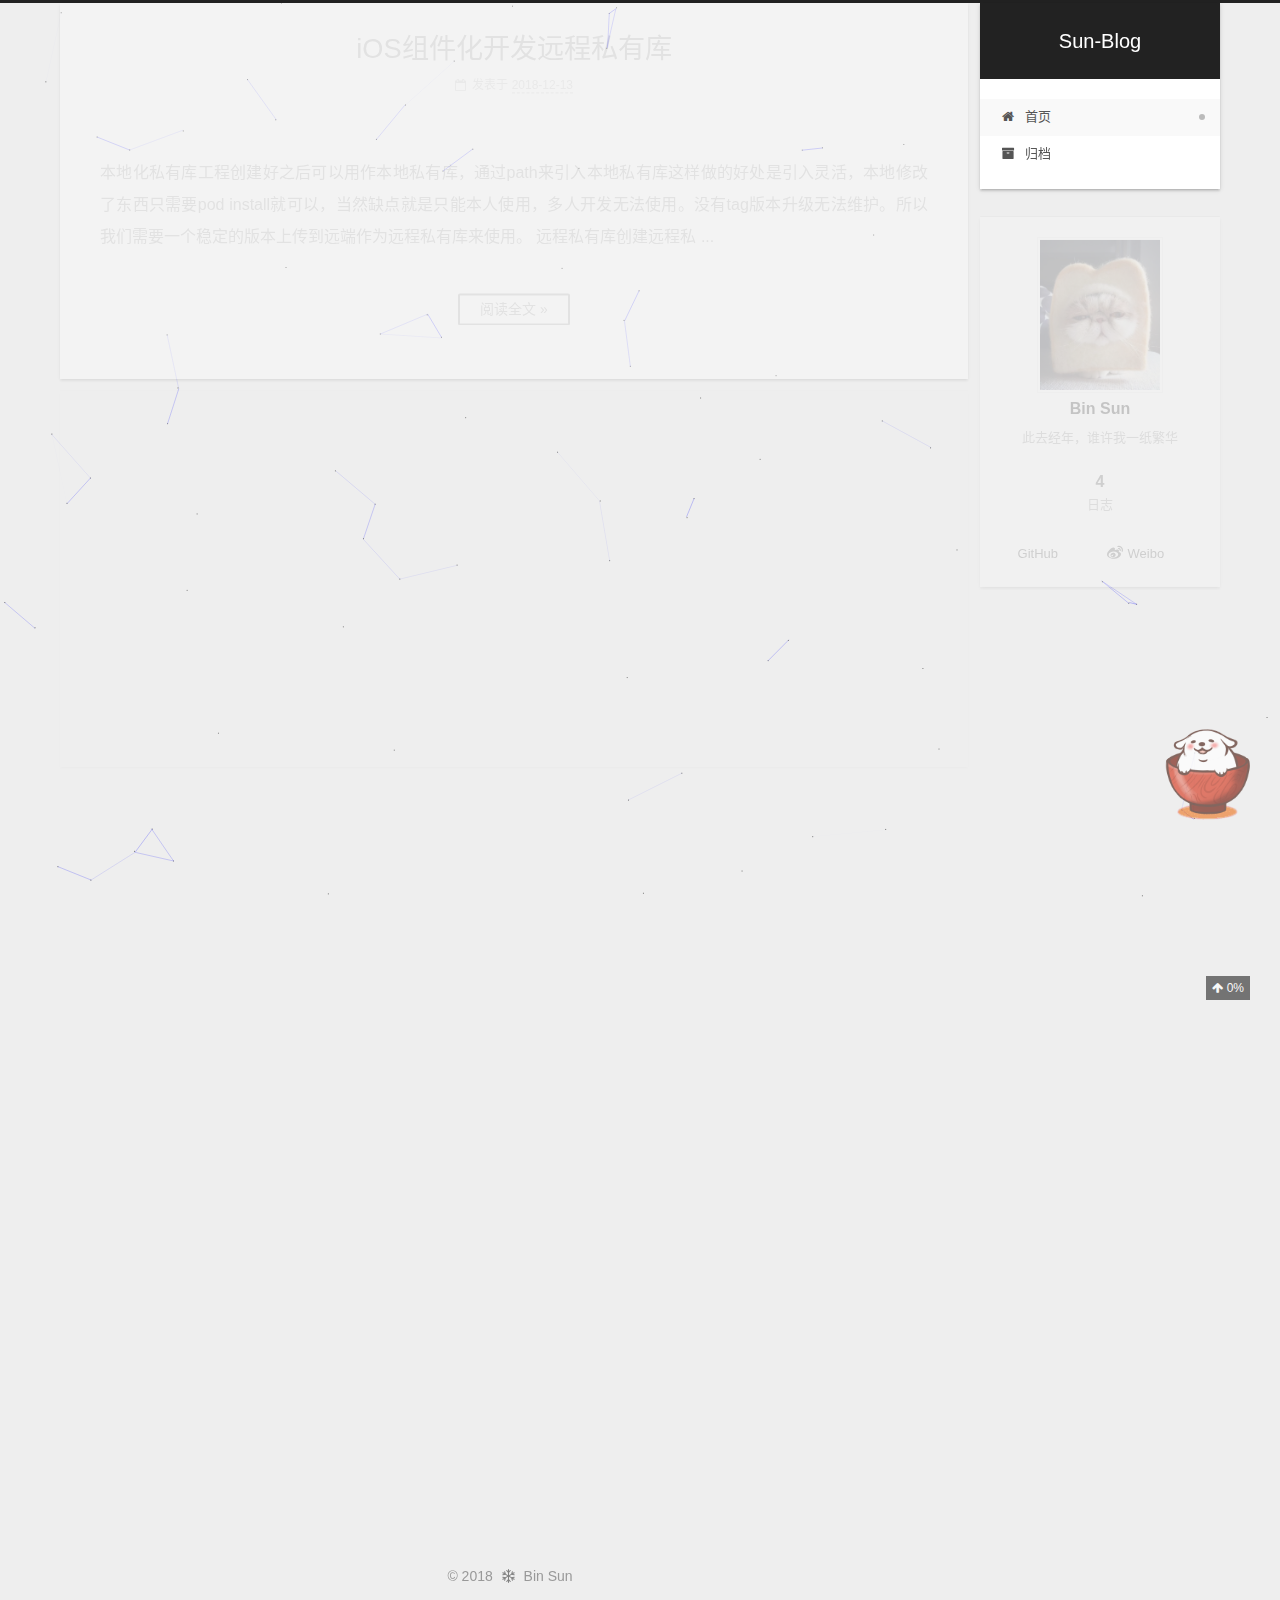
==== commit 5d24b2da: "Site updated: 2018-12-13 10:23:14" ====
--- a/index.html
+++ b/index.html
@@ -345,7 +345,7 @@
                 
               
 
-              <time title="创建时间：2018-12-13 10:16:36 / 修改时间：10:19:20" itemprop="dateCreated datePublished" datetime="2018-12-13T10:16:36+08:00">2018-12-13</time>
+              <time title="创建时间：2018-12-13 10:16:36 / 修改时间：10:22:04" itemprop="dateCreated datePublished" datetime="2018-12-13T10:16:36+08:00">2018-12-13</time>
             
 
             
@@ -385,8 +385,8 @@
       
         
           
-          ###一、本地化私有库工程创建好之后可以用作本地私有库，通过path来引入本地私有库这样做的好处是引入灵活，本地修改了东西只需要pod install就可以，当然缺点就是只能本人使用，多人开发无法使用。没有tag版本升级无法维护。所以我们需要一个稳定的版本上传到远端作为远程私有库来使用。
-###二、
+          本地化私有库工程创建好之后可以用作本地私有库，通过path来引入本地私有库这样做的好处是引入灵活，本地修改了东西只需要pod install就可以，当然缺点就是只能本人使用，多人开发无法使用。没有tag版本升级无法维护。所以我们需要一个稳定的版本上传到远端作为远程私有库来使用。
+远程私有库创建远程私
           ...
           <!--noindex-->
           
--- a/css/main.css
+++ b/css/main.css
@@ -1850,7 +1850,7 @@
   width: 4px;
   height: 4px;
   border-radius: 50%;
-  background: #8eff2f;
+  background: #0fccc6;
 }
 .links-of-blogroll {
   font-size: 13px;
